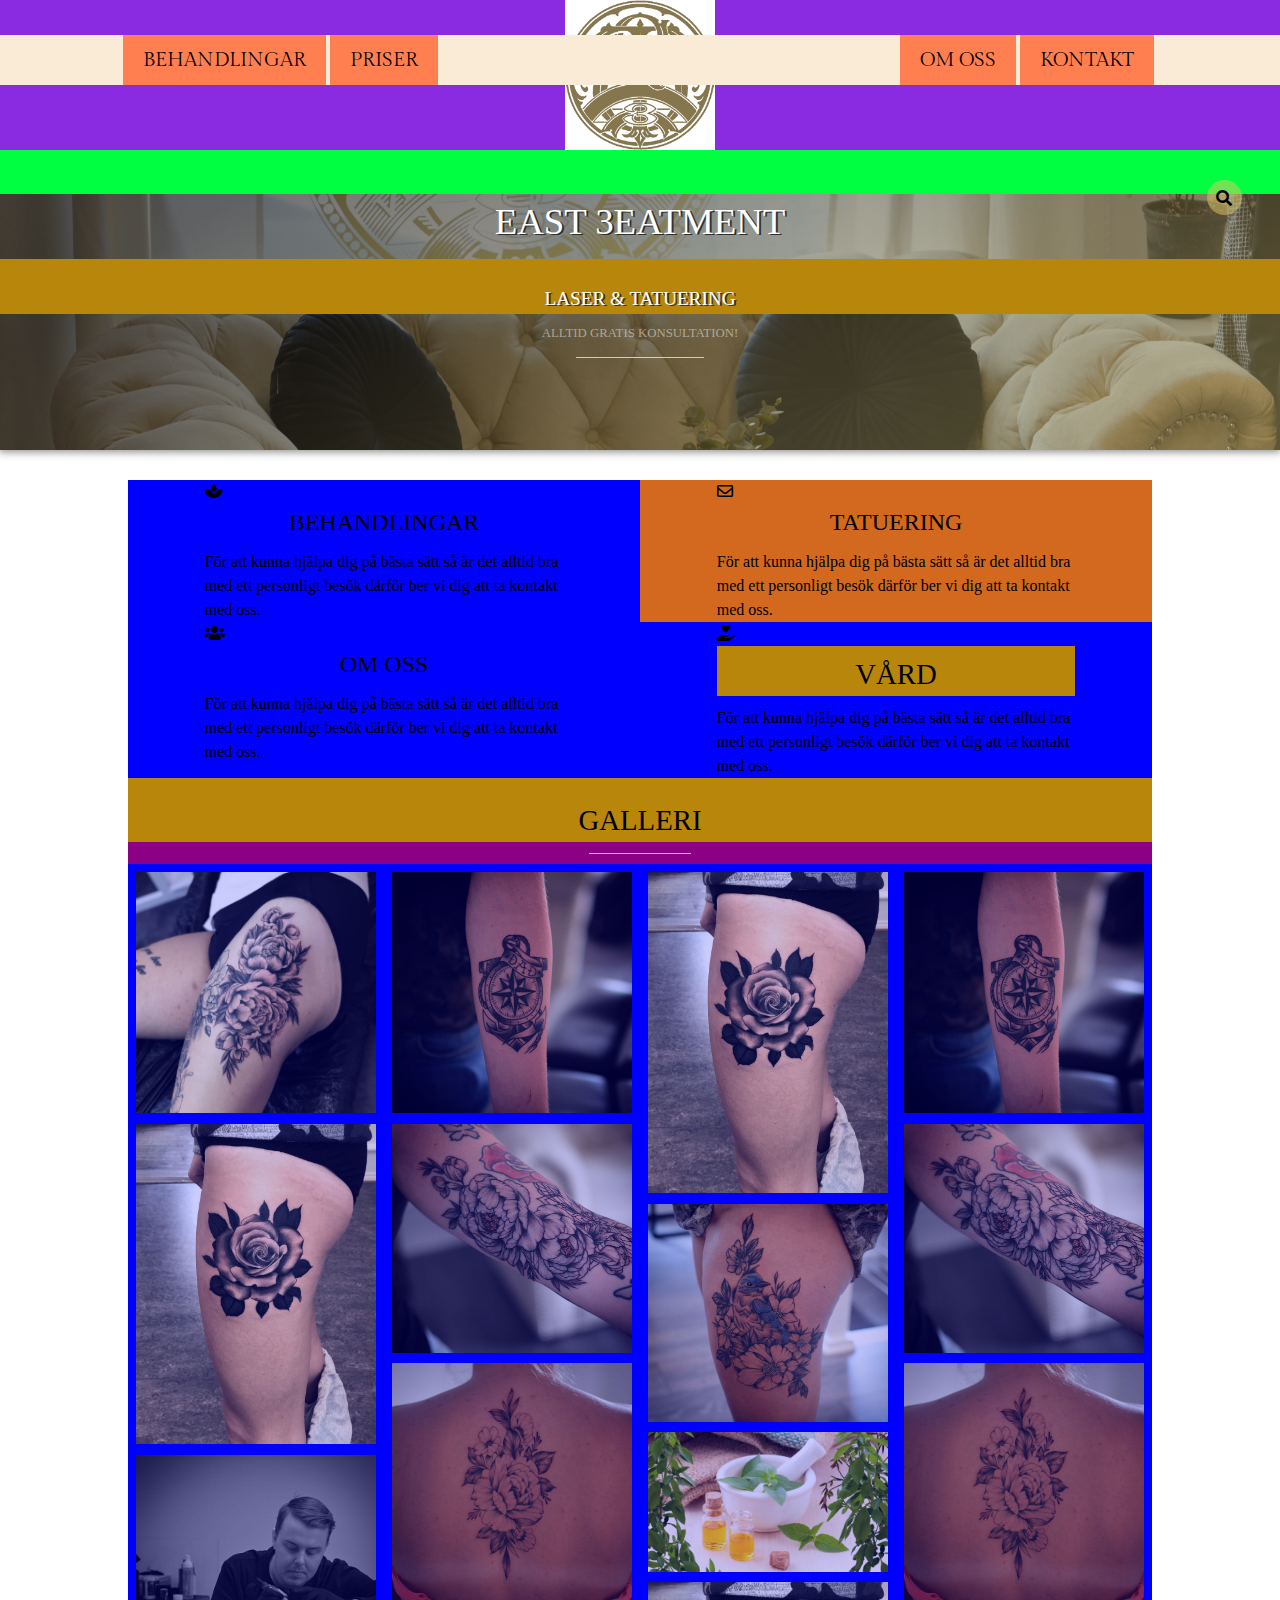
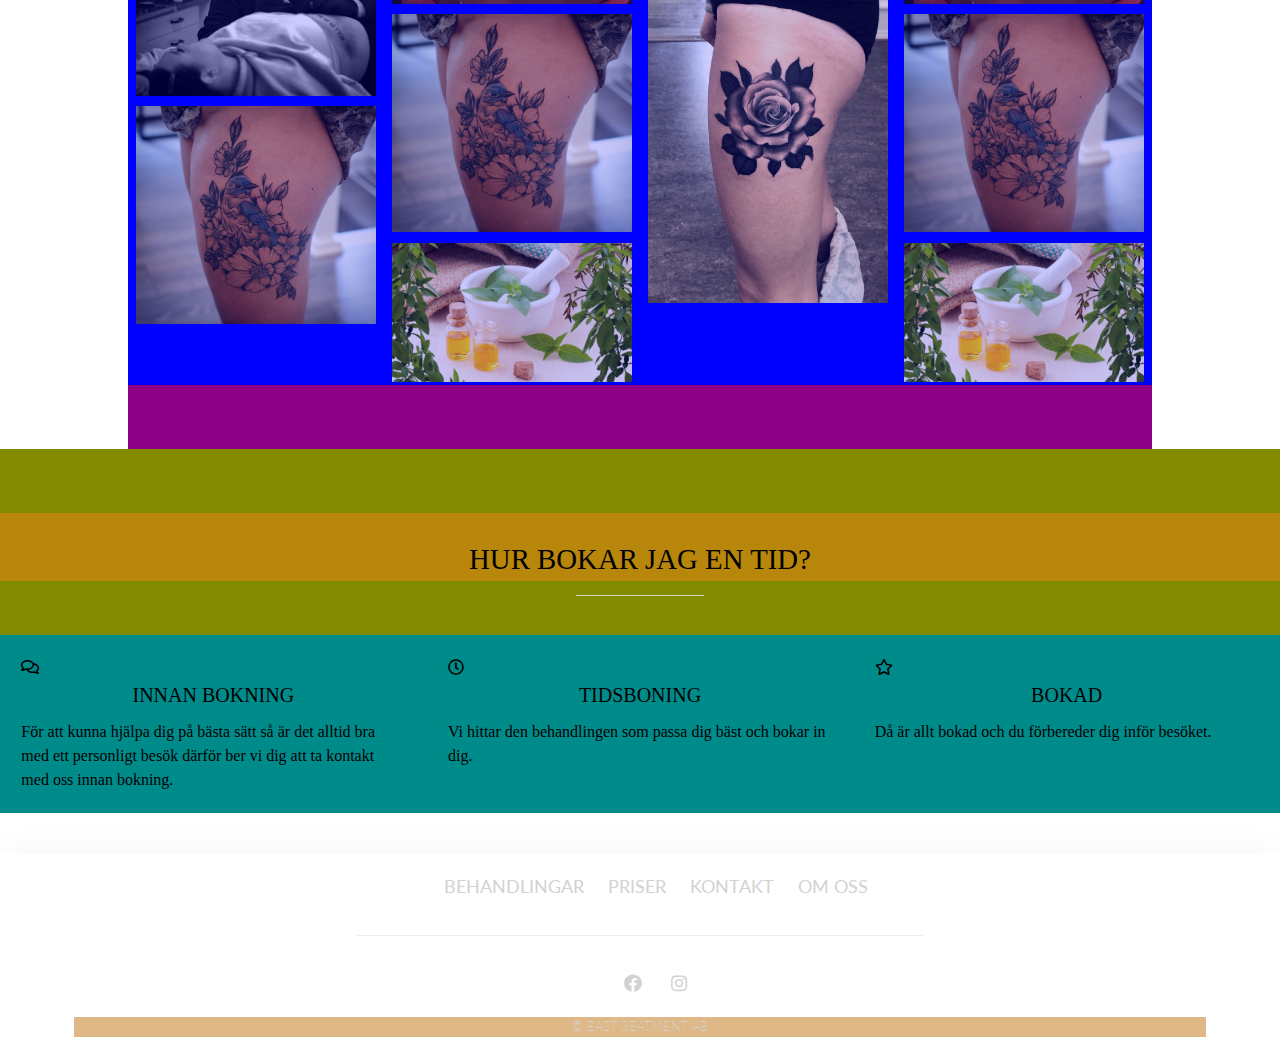
==== index.html @ 82117fe5 "." ====
<!DOCTYPE html>
<html lang="en">
<head>
    <meta charset="UTF-8">
    <meta name="viewport" content="width=device-width, initial-scale=1.0">
    <title>East 3eatment</title>
    <link rel="stylesheet" href="https://cdnjs.cloudflare.com/ajax/libs/font-awesome/5.13.0/css/all.min.css">
    <link href="https://fonts.googleapis.com/css2?family=Merriweather:wght@300;400&display=swap" rel="stylesheet">
    <link href="https://fonts.googleapis.com/css2?family=Gilda+Display&family=Lato:wght@300&family=Montserrat:wght@200;400&family=PT+Sans&family=Playfair+Display+SC&display=swap" rel="stylesheet">        
    <link rel="stylesheet" href="/css/main.css">
    <link rel="stylesheet" media="(min-width:768px)" href="/css/tablet.css">
    <link rel="stylesheet" media="(min-width:960px)" href="/css/laptop.css">
    <link rel="stylesheet" media="(min-width:1200px)" href="/css/desktop.css">
</head>
<body>

    <header>
        <div class="container">
            <div class="log">
                <img src="/img/tat.jpg" alt="">
            </div>
            <nav class="site-nav">
                <ul>
                    <li><a href="behandlingar.html">Behandlingar</a></li>
                    <li><a href="priser.html">Priser</a></li>
                    <li><a href="kontakt.html">Kontakt</a></li>
                    <li><a href="omoss.html">Om oss</a></li>
                </ul>
            </nav>
            <form action="/index.html">
                <div class="search-box">
                    
                    <input type="text" class="search-text" name="search" placeholder="Sök">
                    <a href="#" class="search-btn">
                        <i class="fas fa-search"></i>
                    </a>
               
                </div>
            </form>
        </div>
        <div class="entry-title">
            <h1 class=>East 3eatment</h1>
                <h2 class="h21">Laser & tatuering</h2>
                <h6>Alltid gratis konsultation!</h6>
                <div class="line"></div>
            </div>
    </header>

    <main class="site-main">
       <!--  <h1>välkommen</h1> -->
        <div class="container">

            <div class="info">
                <div class="box info1">
                    <i class="fas fa-spa"></i>
                    <a href="/behandlingar.html"><h3>Behandlingar</h3></a>
                    <p> För att kunna hjälpa dig på bästa sätt så är det alltid bra med ett personligt besök därför ber vi dig att ta kontakt med oss. </p>
                </div>
                <div class="box info2">
                    <i class="far fa-envelope"></i>
                        <a href="/kontakt.html"><h3>Tatuering</h3></a>
                        <p> För att kunna hjälpa dig på bästa sätt så är det alltid bra med ett personligt besök därför ber vi dig att ta kontakt med oss. </p>
                </div>
                <div class="box info3">
                    <i class="fas fa-users"></i>
                    <a href="/omoss.html"><h3>Om oss</h3></a>
                    <p> För att kunna hjälpa dig på bästa sätt så är det alltid bra med ett personligt besök därför ber vi dig att ta kontakt med oss. </p>
                </div>
                <div class="box info4">
                    <i class="fas fa-hand-holding-heart"></i>
                    <a href="/priser.html"><h2>Vård</h2></a>
                    <p> För att kunna hjälpa dig på bästa sätt så är det alltid bra med ett personligt besök därför ber vi dig att ta kontakt med oss. </p>
            </div>
            </div>

            <h2>Galleri</h2>
            <div class="line"></div>
            <div class="galleri">
              <div class="box col">
                <img src="/img/bild2.jpg" alt="">
                <img src="/img/bild3.jpg" alt="">
                <img src="/img/bild4.jpg" alt="">
                <img src="/img/bild5.jpg" alt="">
              </div>
              <div class="box col">
                <img src="/img/img2.jpg" alt="">
                <img src="/img/bild6.jpg" alt="">
                <img src="/img/bild7.jpg" alt="">
                <img src="/img/bild5.jpg" alt="">
                <img src="/img/bild1.jpg" alt="">
              </div>
              <div class="box col">
                <img src="/img/bild3.jpg" alt="">
                <img src="/img/bild5.jpg" alt="">
                <img src="/img/bild1.jpg" alt="">
                <img src="/img/bild3.jpg" alt="">
              </div>
              <div class="box col">
                <img src="/img/img2.jpg" alt="">
                <img src="/img/bild6.jpg" alt="">
                <img src="/img/bild7.jpg" alt="">
                <img src="/img/bild5.jpg" alt="">
                <img src="/img/bild1.jpg" alt="">
              </div>
            </div>

        </div>
        <div class="bokning">
            <h2>Hur bokar jag en tid?</h2>
            <div class="line"></div>
            <div class="columnbokning">
                <div class="bok">
                    <i class="far fa-comments"></i>
                    <h4>Innan bokning</h4>
                    <p>För att kunna hjälpa dig på bästa sätt så är det alltid bra med ett personligt besök därför ber vi dig att ta kontakt med oss innan bokning.</p>
                </div>
                <div class="bok"> 
                    <i class="far fa-clock"></i>
                    <h4>Tidsboning</h4>
                    <p> Vi hittar den behandlingen som passa dig bäst och bokar in dig.</p>
                 </div>
                 <div class="bok"> 
                    <i class="far fa-star"></i>
                    <h4>Bokad</h4>
                    <p>Då är allt bokad och du förbereder dig inför besöket.</p>
                 </div>
            </div>
        </div>
    </main>
    
    <footer>
        <div class="col contact">
            <div class="col links">
                <ul>
                    <li><a href="behandlingar.html">Behandlingar</a></li>
                    <li><a href="priser.html">Priser</a></li>
                    <li><a href="kontakt.html">Kontakt</a></li>
                    <li><a href="omoss.html">Om oss</a></li>
                </ul>

                <div class="line"></div>
                <div class="column social-links">
                                
                    <ul>
                        <li><a href="https://www.facebook.com/East-Tattoo-1837562749620155"><i class="fab fa-facebook fa-fw "></i><span class="sr-only">Facebook</span></a></li>
                        <li><a href="https://www.instagram.com/easttattoolaser/"><i class="fab fa-instagram fa-fw"></i><span class="sr-only">Instagram</span></a></li>                        
                    </ul>
                </div>
                <div class="copy">
                    &copy; East 3eatment AB
                </div>

            </div>
        </div>
    </footer>

    <script src="/main.js"></script>
    <script src="https://cdnjs.cloudflare.com/ajax/libs/jquery/3.5.1/jquery.js" integrity="sha256-QWo7LDvxbWT2tbbQ97B53yJnYU3WhH/C8ycbRAkjPDc=" crossorigin="anonymous"></script>
</body>
</html>
---- css/main.css ----
/* Regler fungerar för mobilvy */

*{
    box-sizing: border-box;
    margin: 0;
    padding: 0;
}
html{
    font-size: 16px;
    font-family: 'Lato';
}
a{
    color: black;
}

header{
    background-image:linear-gradient(to bottom right, #0000008e 20%, #dbcc7873 80% ), url("/img/kont1.jpeg");
    background-repeat: no-repeat;
    background-position:  bottom center;
    background-size: cover;
    background-attachment: fixed;
    margin: 0;
    height: 420px;
    padding: 0px 0 0px 0;
}
.line{
    max-width:10%;
    padding: 1px 0 0 0;
    margin: 1% auto;
    border-bottom: 1px inset rgba(255, 255, 255, 0.685);
}

 .entry-title h6{
    color: rgba(255, 255, 255, 0.466);
}
.entry-title h1, .h21 {
    color: white;
    text-shadow: 2px 1px 0px #303030;
}
.entry-title .h21 {
    font-size: 1.2rem;
}

.search-box{
    position: absolute;
    background: inherit;
    top: 20%;
    right: 3%;
    height: 30px;
    border-radius: 40px;
    padding: 0;
}
.search-box:hover > .search-text{
    width: 90px;
}

.search-text{
    background-color: lavender;
    border: none;
    background: none;
    outline: none;
    float: left;
    color: 000;
    padding: 0 0 0 10px;
    line-height: 40px;
    width: 0;
}
.search-btn{
    display: flex;
    background-color: rgba(219, 199, 107, 0.514);
    color: inherit;
    float: right;
    width: 35px;
    height: 35px;
    border-radius: 50%;
    justify-content: center;
    align-items: center;
    text-decoration: none;
    transition: 0.4s;
}
.search-box:hover > .search-btn{
    background: rgba(190, 165, 82, 0.555);
    color: #5a5a5a;
  }
  
body{
    margin: 0;
    font-size: 1rem;
    line-height: 1.5;
    font-family: "Roboto";
}
img{
    max-width: 100%;
    height: auto;
}

h1,h2,h3,h4,h5,h6{
    color: black;
    font-family: 'Merriaeather';
    font-weight: 200;
    text-align: center;
    text-transform: uppercase;
    margin-bottom: 10px;
    text-shadow: none;
}
h1 {
    font-size: 2.3em;
}
  h2 {
    font-size: 1.8rem; 
}
  h3 {
    font-size: 1.5em; 
}
  h4 {
    font-size: 1.25em; 
}
  h5 {
    font-size: 1.125em; 
}
  h6 {
        font-size: 0.8em; ;
    }

.log img{
    max-width: 150px;
    height: auto;
}
ul {
    list-style: none;
    margin-left: 1rem;
    padding-left: 1rem;
}
a {
    text-decoration: none;
    list-style: none;
}

.site-nav{
    display: none;
    position: absolute;
    width: 100%;
    margin: 0;
}

.site-nav a{
    color: black;
    text-transform: uppercase;
    text-decoration: none;
    font-family: 'Gilda Display', serif;
    font-weight: 200;
}

.info{
    background-color: aquamarine;
}

.box{
    width: 80%;
    background-color: aqua;
    margin: 10px 10%;
}
.col {
    width: 100%;
}
.links{
    text-align: center;
    padding-top: 10px;
    padding-bottom: 10px;
    text-transform: uppercase;
    font-weight: 200;
}
.links li{
    display: inline-block;
}

.links a{
    padding: 0 10px;
    font-weight: 400;
    font-size: 18px;
    font-family: lato;
}
footer {
    padding: 20px 0;
    color: #D2D2D2;
    display: inline-block;
    width: 100%;
    margin-bottom: -20px;
    margin-top: 40px;
    box-shadow: 0px 0px 30px 0px rgba(119,119,119,0.07);
}
footer a {
    color: inherit;
    text-decoration: none;
    font-weight: 500;
}

footer .line{
    max-width:50%;
    padding: 1px 0 0 0;
    margin: 3% auto;
    border-bottom: 1px inset #d4d4d465;
}



.copy{
    background-color: burlywood;
    margin: 20px 0 0 0;
    font-family: 'lato';
    font-size: 13px;
}
---- css/tablet.css ----
/*Regelr fungerar efter mobbilvy*/
.site-nav ul li:nth-child(1){
    float: left;
    margin: 0 0 0 40%;
    background-color: cornflowerblue;
}
.site-nav ul li:nth-child(2){
    float: left;
    margin: 0 0 0 30%;
}
.container{
    background-color: cyan;
}

header{
    margin-bottom: 30px;
    height: 50vh;
    box-shadow:0px 1px 8px 1px rgba(0, 0, 0, 0.452);
}
---- css/laptop.css ----
/* reglerna fungerar innan det blir 970px*/

h2{
    background-color: darkgoldenrod;
    padding-top: 2%;
}
.log{
    /*width: 80%;
    left: 10%;
    position: absolute;*/
    background-color: blueviolet;
}

.log img {
    display: block;
    margin: 0 auto;
} 
.site-nav{
    background-color: antiquewhite;
    display: inline-block;
    position: relative;
    margin: -9% 0 8%  0;
}

.site-nav a{
    display: inline-block;
    transform: .2s;
    font-size: 1.25rem;
    padding: 10px 20px;
    background-color: coral;
}
.site-nav a:hover{
    transform: scale(1.05);
    background-color: darkslateblue;
}

.site-nav li{
    display: inline-block;
    background-color: darkkhaki;
}

.container{
    background-color: rgb(238, 255, 0);
}

.site-nav ul, li {
    margin: 0 0px 0 0px;
}
.site-nav ul li:nth-child(1){
    float: left;
    margin: 0 0 0 8%;
}
.site-nav ul li:nth-child(2){
    float: left;
    margin: 0 0 0 0.3%;
}

.site-nav ul li:nth-child(3){
    float: right;
    margin: 0 10% 0 0;
}
.site-nav ul li:nth-child(4){
    float: right;
    margin: 0 0.3% 0 0;
}
.site-main .container{
    /*grid-template-columns: repeat(12, 1fr);
    grid-template-rows: auto; */
    width: 80%;
    margin: auto;
    background-color: rgb(139, 0, 132);
    padding-bottom: 5%;
}

.info{
    display: grid;
    grid-template-columns: 50% 50%;
    background-color: cadetblue;
}
.box{
    margin: 0;
    padding: 0 15%;
    width: 100%;
    background-color: blue;
}

.info1{
}

.info2{
    background-color: chocolate;

}
.galleri{
    display: grid;
    flex-wrap: wrap;
    gap: 0%;
    grid-template-columns: repeat(4, 1fr);
}

.col{
  padding: 0 3% 0% 3%;
}

.box img {
    margin-bottom: 1%;
    margin-top: 8px;
    vertical-align: middle;
    width: 100%;
    cursor: pointer;
    transition: transform .4s;
    opacity: 0.8;
  }
.box img:hover{
    opacity: 1;
    transform: scale(1.05);
}
  .bokning{
      background-color: rgb(130, 139, 0);
    margin: 0px 0 0 0px;
    padding: 5% 0px 0 0;
}
.columnbokning{
    background-color: darkcyan;
    display: grid;
    grid-template-columns: repeat(3,1fr);
    margin: 3% 0 0 0;
}
.bok{
    padding: 5%;
}
.bok h6{
    font-size: 1rem;
}
---- css/desktop.css ----
.container{
    background-color: rgb(0, 255, 64);
}

.site-nav ul, li {
    margin: 0 0px 0 0px;
}
.site-nav ul li:nth-child(1){
    float: left;
    margin: 0 0 0 8.5%;
}
.site-nav ul li:nth-child(2){
    float: left;
    margin: 0 0 0 0.3%;
}

.site-nav ul li:nth-child(3){
    float: right;
    margin: 0 10% 0 0;
}
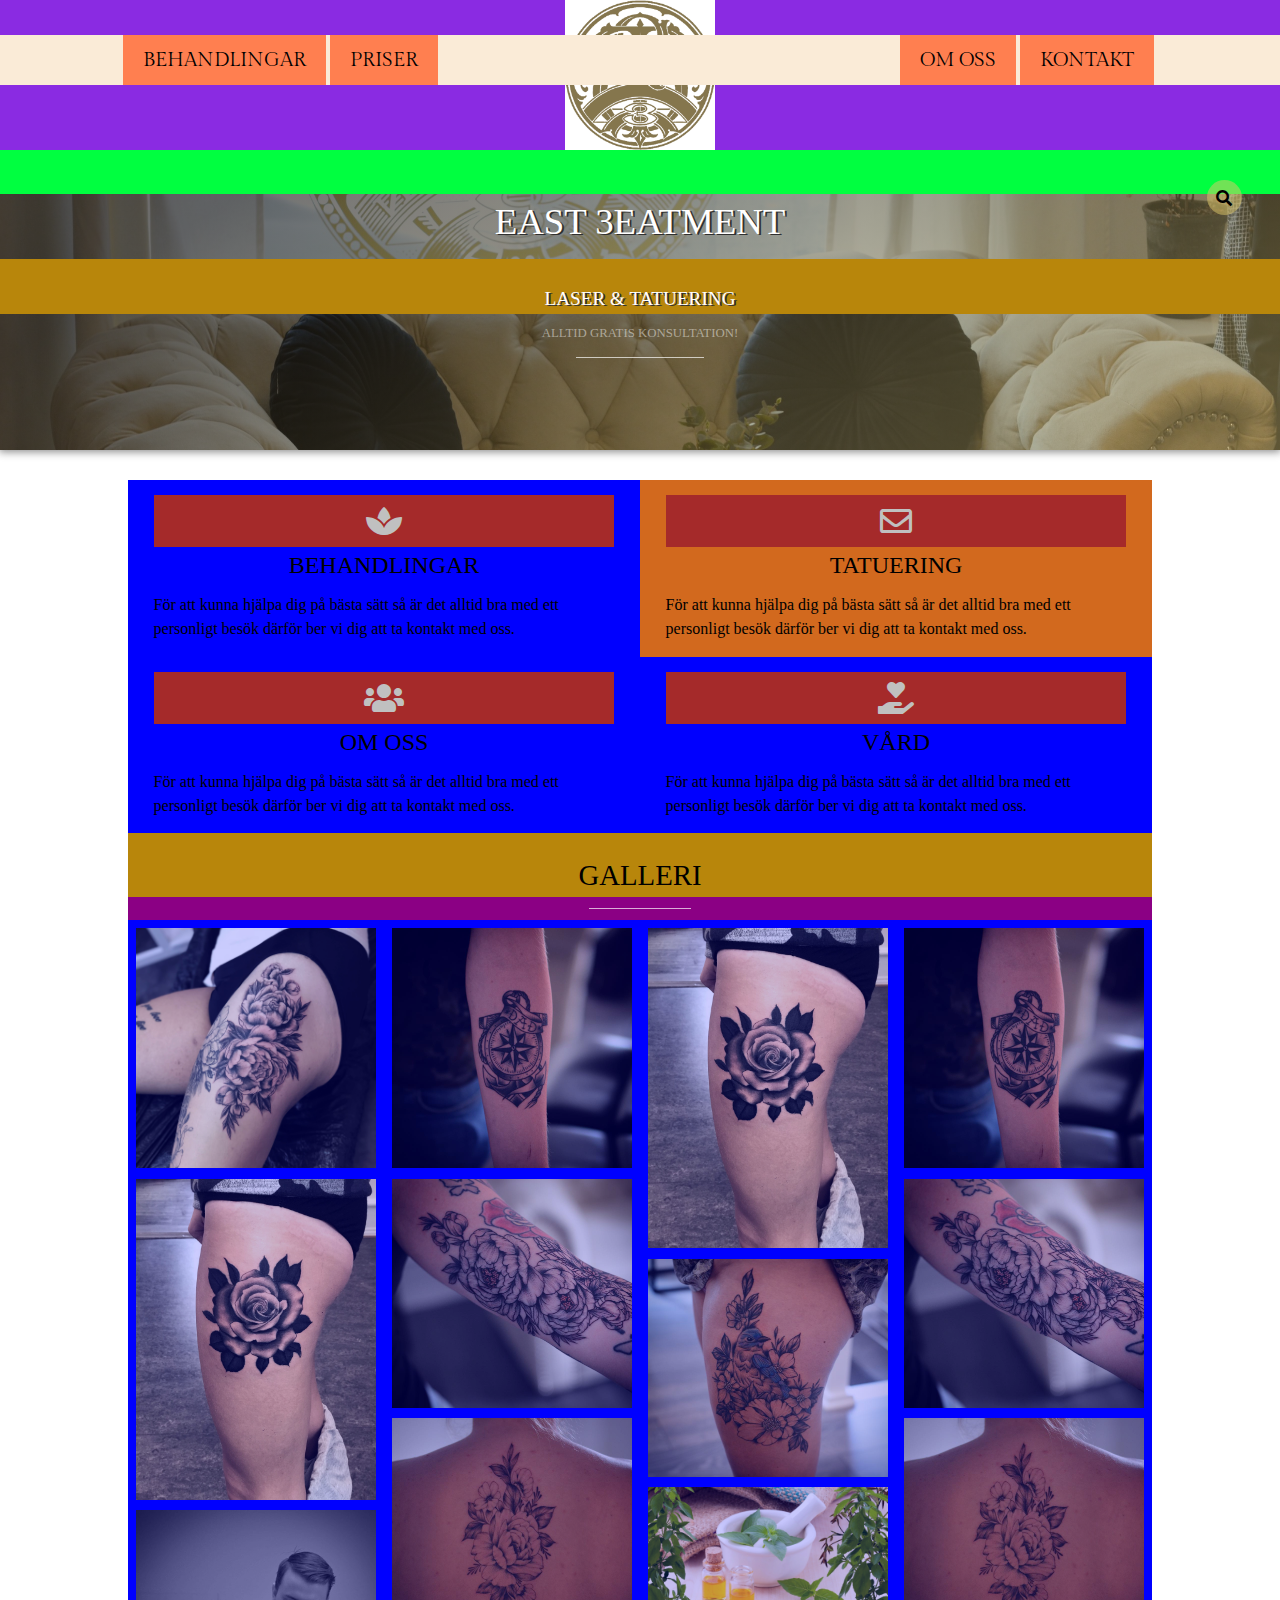
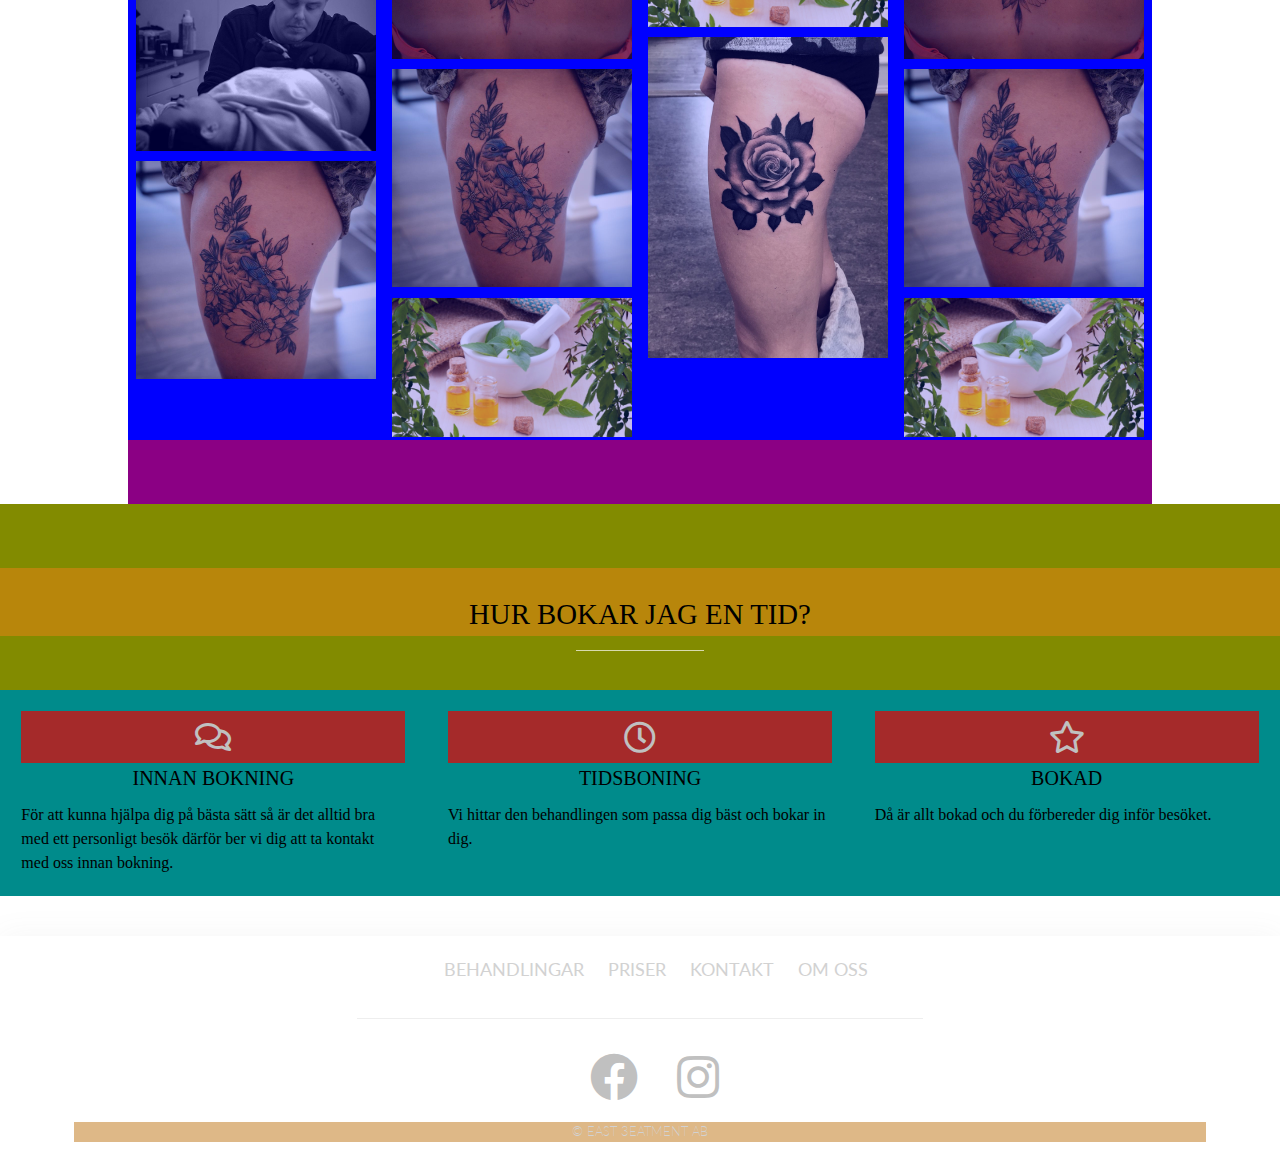
==== commit 7a519ad7: "m" ====
--- a/index.html
+++ b/index.html
@@ -68,7 +68,7 @@
                 </div>
                 <div class="box info4">
                     <i class="fas fa-hand-holding-heart"></i>
-                    <a href="/priser.html"><h2>Vård</h2></a>
+                    <a href="/priser.html"><h3>Vård</h3></a>
                     <p> För att kunna hjälpa dig på bästa sätt så är det alltid bra med ett personligt besök därför ber vi dig att ta kontakt med oss. </p>
             </div>
             </div>
--- a/css/main.css
+++ b/css/main.css
@@ -154,11 +154,19 @@
 .info{
     background-color: aquamarine;
 }
+.info i, .bok i {
+    padding: 10px 0;
+    font-size: 2rem;
+    width: 100%;
+    text-align: center;
+    background-color: brown;
+    color: #c0c0c0;
+}
 
 .box{
     width: 80%;
     background-color: aqua;
-    margin: 10px 10%;
+    margin: 0 10%;
 }
 .col {
     width: 100%;
@@ -202,7 +210,20 @@
     border-bottom: 1px inset #d4d4d465;
 }
 
-
+.fab {
+    font-size: 3rem;
+    color: #c0c0c0;
+    transition: transform .4s;
+}
+.fab:hover {
+    transform: scale(1.07);
+}
+.fa-facebook:hover{
+    color: #1c4397ad;
+}
+.fa-instagram:hover {
+    color:#b43063a4;
+}
 
 .copy{
     background-color: burlywood;
--- a/css/laptop.css
+++ b/css/laptop.css
@@ -79,7 +79,7 @@
 }
 .box{
     margin: 0;
-    padding: 0 15%;
+    padding: 3% 5%;
     width: 100%;
     background-color: blue;
 }
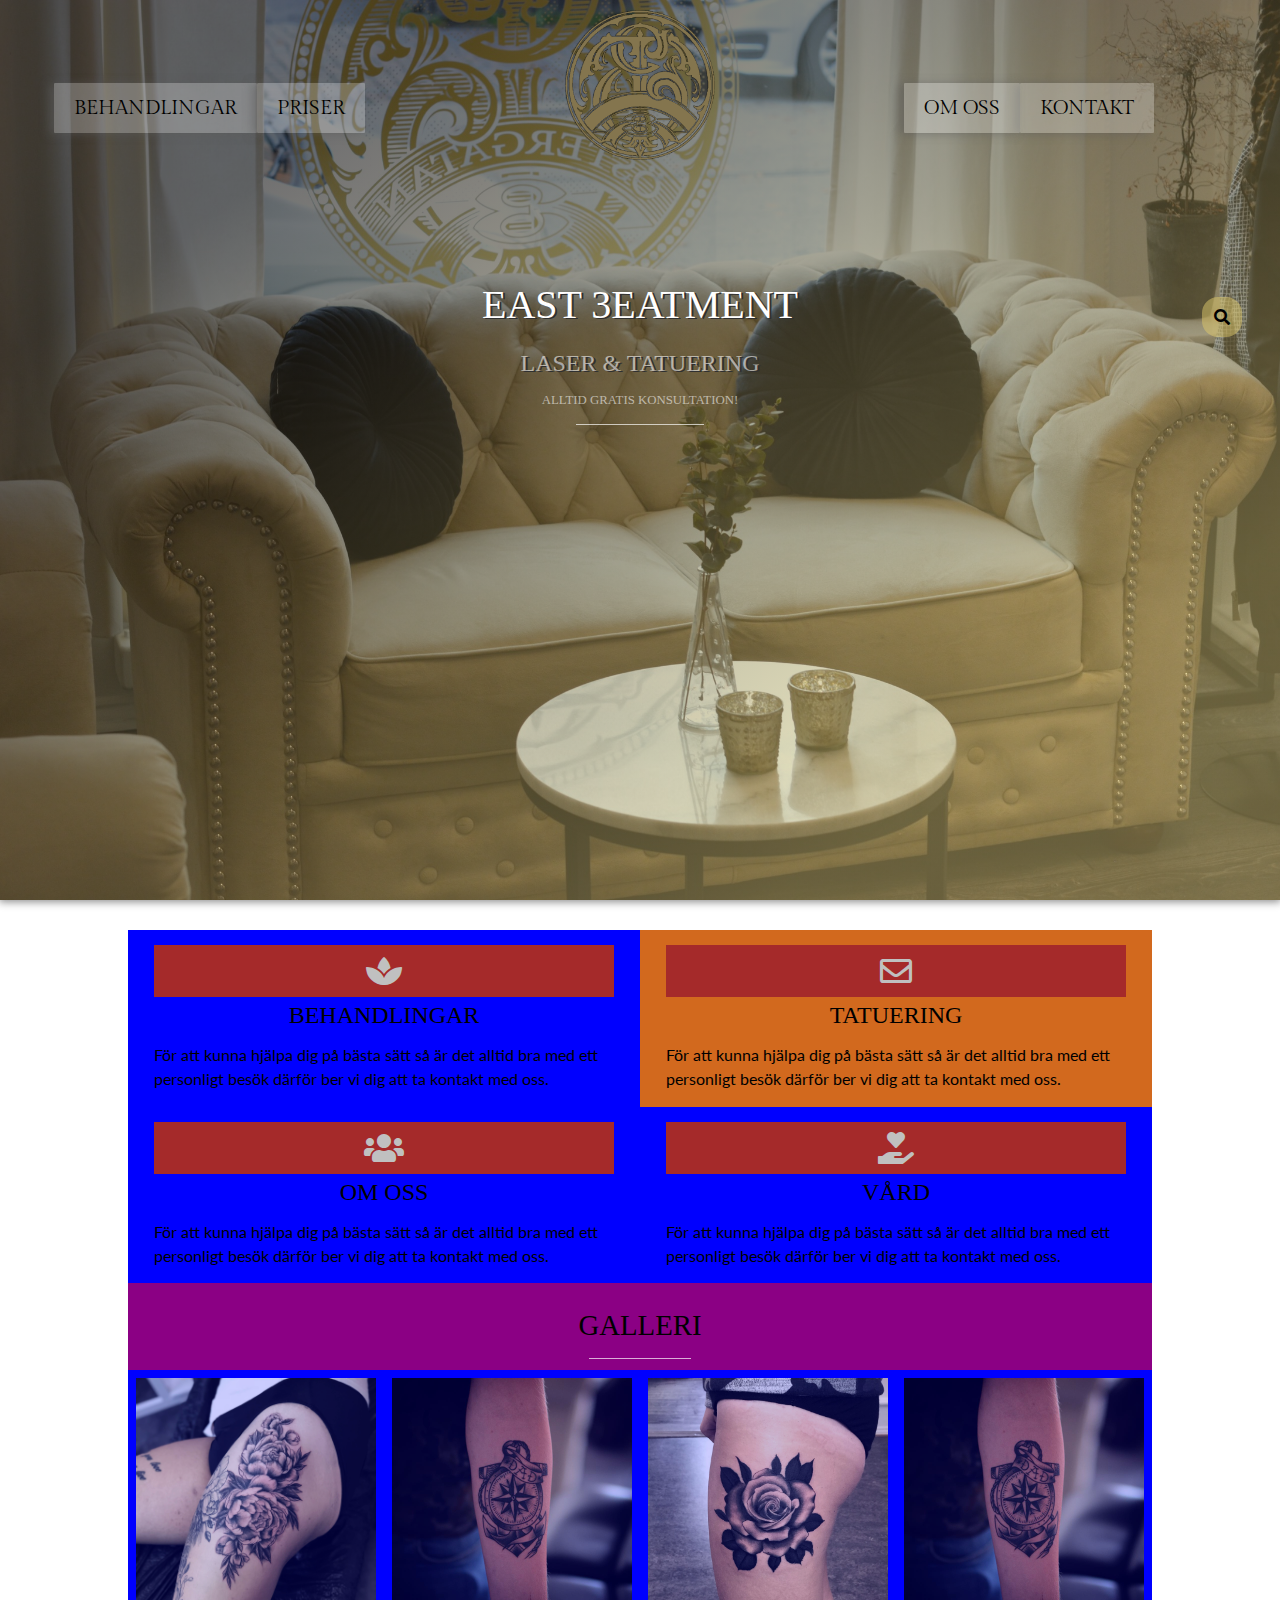
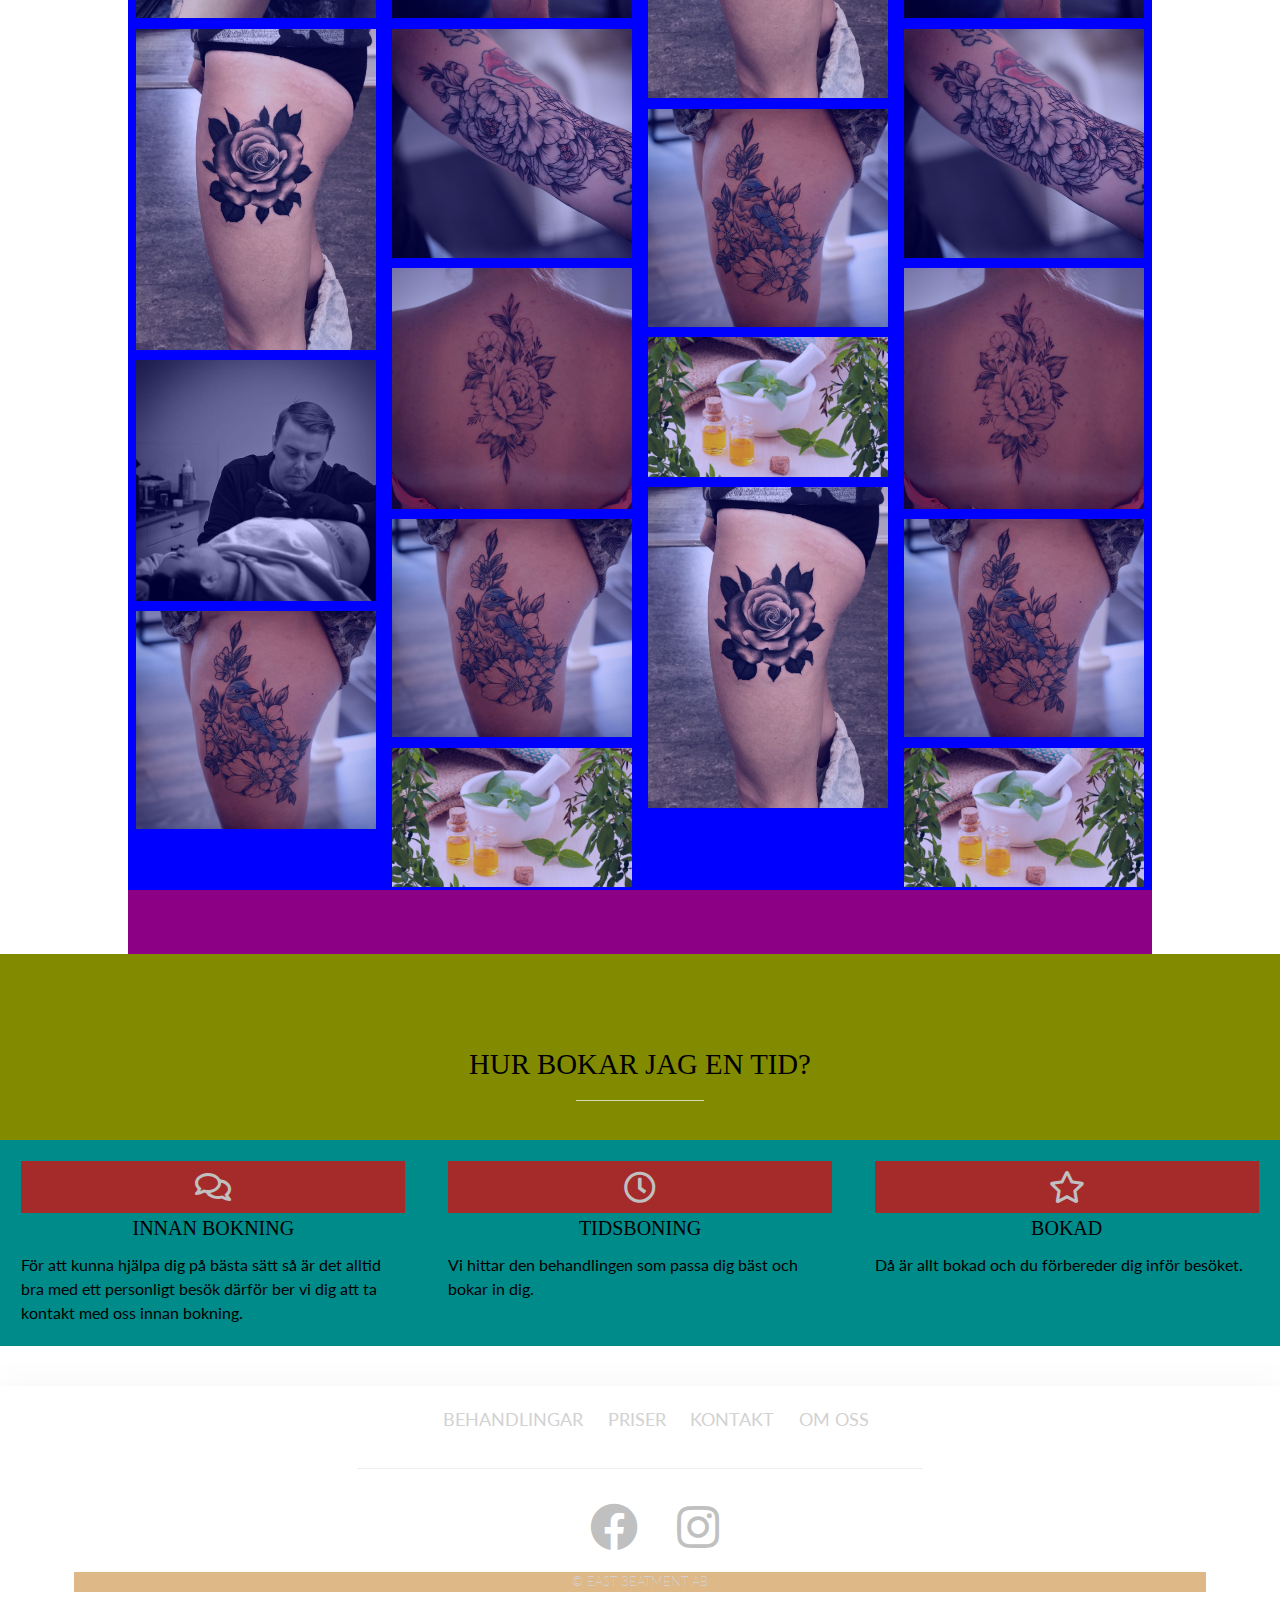
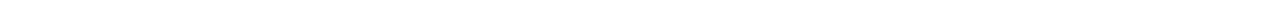
==== commit 56fbf4e6: "." ====
--- a/index.html
+++ b/index.html
@@ -17,7 +17,7 @@
     <header>
         <div class="container">
             <div class="log">
-                <img src="/img/tat.jpg" alt="">
+                <a href="index.html"><img src="/img/tat.png" alt=""></a>
             </div>
             <nav class="site-nav">
                 <ul>
@@ -39,7 +39,7 @@
             </form>
         </div>
         <div class="entry-title">
-            <h1 class=>East 3eatment</h1>
+            <h1>East 3eatment</h1>
                 <h2 class="h21">Laser & tatuering</h2>
                 <h6>Alltid gratis konsultation!</h6>
                 <div class="line"></div>
--- a/css/main.css
+++ b/css/main.css
@@ -8,9 +8,6 @@
 html{
     font-size: 16px;
     font-family: 'Lato';
-}
-a{
-    color: black;
 }
 
 header{
@@ -23,35 +20,46 @@
     height: 420px;
     padding: 0px 0 0px 0;
 }
+
+.log{
+    padding-top: 10px;
+    transition: transform .4s;
+}
+.log a:hover{
+    transform: scale(1.1);
+}
 .line{
     max-width:10%;
     padding: 1px 0 0 0;
     margin: 1% auto;
     border-bottom: 1px inset rgba(255, 255, 255, 0.685);
 }
-
- .entry-title h6{
-    color: rgba(255, 255, 255, 0.466);
-}
-.entry-title h1, .h21 {
+.entry-title{
+    margin-top: 15%;
+}
+
+ .entry-title h6, .h21{
+    color: rgba(255, 255, 255, 0.568);
+}
+.entry-title h1{
+    font-size: 40px;
     color: white;
     text-shadow: 2px 1px 0px #303030;
 }
 .entry-title .h21 {
-    font-size: 1.2rem;
+    padding: 0;
+    font-size: 1.5rem;
+    text-shadow: 2px 1px 0px #303030;
 }
 
 .search-box{
     position: absolute;
     background: inherit;
-    top: 20%;
+    top: 21.7%;
     right: 3%;
     height: 30px;
     border-radius: 40px;
     padding: 0;
-}
-.search-box:hover > .search-text{
-    width: 90px;
 }
 
 .search-text{
@@ -70,24 +78,32 @@
     background-color: rgba(219, 199, 107, 0.514);
     color: inherit;
     float: right;
-    width: 35px;
-    height: 35px;
-    border-radius: 50%;
+    width: 40px;
+    height: 40px;
+    border-radius: 40%;
     justify-content: center;
     align-items: center;
     text-decoration: none;
     transition: 0.4s;
 }
 .search-box:hover > .search-btn{
-    background: rgba(190, 165, 82, 0.555);
     color: #5a5a5a;
+    background: rgba(255, 247, 220, 0.678);
   }
   
+  .search-box:hover > .search-text{
+      width: 150px;
+      background: rgba(255, 247, 220, 0.678);
+      display: inline-flex;
+    border-radius: 5%;
+  }
+  
+  
 body{
     margin: 0;
     font-size: 1rem;
     line-height: 1.5;
-    font-family: "Roboto";
+    font-family: "Roboto", "Helvetica Neue", sans-serif;
 }
 img{
     max-width: 100%;
@@ -131,11 +147,19 @@
     margin-left: 1rem;
     padding-left: 1rem;
 }
+p{
+    font-size: 300;
+    font-family: 'lato';
+}
 a {
     text-decoration: none;
     list-style: none;
-}
-
+    transition: transform .2s;
+}
+
+a:hover{
+    transform: scale(1.03);
+}
 .site-nav{
     display: none;
     position: absolute;
@@ -149,6 +173,9 @@
     text-decoration: none;
     font-family: 'Gilda Display', serif;
     font-weight: 200;
+    font-size: 1.25rem;
+    box-shadow: -5px 1px 10px #5a5a5a81;
+    border-radius: 1px;
 }
 
 .info{
--- a/css/tablet.css
+++ b/css/tablet.css
@@ -1,19 +1,13 @@
-/*Regelr fungerar efter mobbilvy*/
+/*Regler frungerar efter mobilvy*/
 .site-nav ul li:nth-child(1){
     float: left;
-    margin: 0 0 0 40%;
-    background-color: cornflowerblue;
+    margin: 0 0 0 0%;
 }
 .site-nav ul li:nth-child(2){
     float: left;
-    margin: 0 0 0 30%;
-}
-.container{
-    background-color: cyan;
+    margin: 0 0 0 0%;
 }
 
-header{
-    margin-bottom: 30px;
-    height: 50vh;
-    box-shadow:0px 1px 8px 1px rgba(0, 0, 0, 0.452);
-}+.container{
+}
+
--- a/css/laptop.css
+++ b/css/laptop.css
@@ -1,25 +1,31 @@
-/* reglerna fungerar innan det blir 970px*/
+/*Laptop skärm*/
 
 h2{
-    background-color: darkgoldenrod;
+    
     padding-top: 2%;
 }
 .log{
     /*width: 80%;
     left: 10%;
     position: absolute;*/
-    background-color: blueviolet;
+    padding-left: 0px;
 }
 
 .log img {
     display: block;
     margin: 0 auto;
 } 
+header{
+    height: 100vh;
+}
+
+.search-box{
+    top: 33%;
+}
 .site-nav{
-    background-color: antiquewhite;
-    display: inline-block;
+    display: block;
     position: relative;
-    margin: -9% 0 8%  0;
+    margin: -6% 0 8%  0;
 }
 
 .site-nav a{
@@ -27,42 +33,44 @@
     transform: .2s;
     font-size: 1.25rem;
     padding: 10px 20px;
-    background-color: coral;
+    background-color: rgba(255, 255, 255, 0.26);
 }
 .site-nav a:hover{
-    transform: scale(1.05);
-    background-color: darkslateblue;
+    transform: scale(1.02);
+    background-color: rgba(180, 179, 179, 0.397);
+    padding: auto;
 }
 
 .site-nav li{
     display: inline-block;
-    background-color: darkkhaki;
 }
 
 .container{
-    background-color: rgb(238, 255, 0);
+    /*background-color: rgb(238, 255, 0);*/
 }
 
 .site-nav ul, li {
     margin: 0 0px 0 0px;
 }
+
 .site-nav ul li:nth-child(1){
     float: left;
-    margin: 0 0 0 8%;
+    margin: 0 0 0 3% ;
 }
 .site-nav ul li:nth-child(2){
     float: left;
-    margin: 0 0 0 0.3%;
+    margin: 0 0 0 0% ;
 }
 
 .site-nav ul li:nth-child(3){
     float: right;
-    margin: 0 10% 0 0;
+    margin: 0 10% 0 0% ;
 }
 .site-nav ul li:nth-child(4){
     float: right;
-    margin: 0 0.3% 0 0;
+    margin: 0 0% 0 0% ;
 }
+
 .site-main .container{
     /*grid-template-columns: repeat(12, 1fr);
     grid-template-rows: auto; */
--- a/css/desktop.css
+++ b/css/desktop.css
@@ -1,20 +1,12 @@
-.container{
-    background-color: rgb(0, 255, 64);
-}
+/*Skärmar större än laptop*/
 
 .site-nav ul, li {
     margin: 0 0px 0 0px;
 }
-.site-nav ul li:nth-child(1){
-    float: left;
-    margin: 0 0 0 8.5%;
-}
-.site-nav ul li:nth-child(2){
-    float: left;
-    margin: 0 0 0 0.3%;
-}
 
-.site-nav ul li:nth-child(3){
-    float: right;
-    margin: 0 10% 0 0;
+
+header{
+    margin-bottom: 30px;
+    height: 100vh;
+    box-shadow:0px 1px 8px 1px rgba(0, 0, 0, 0.452);
 }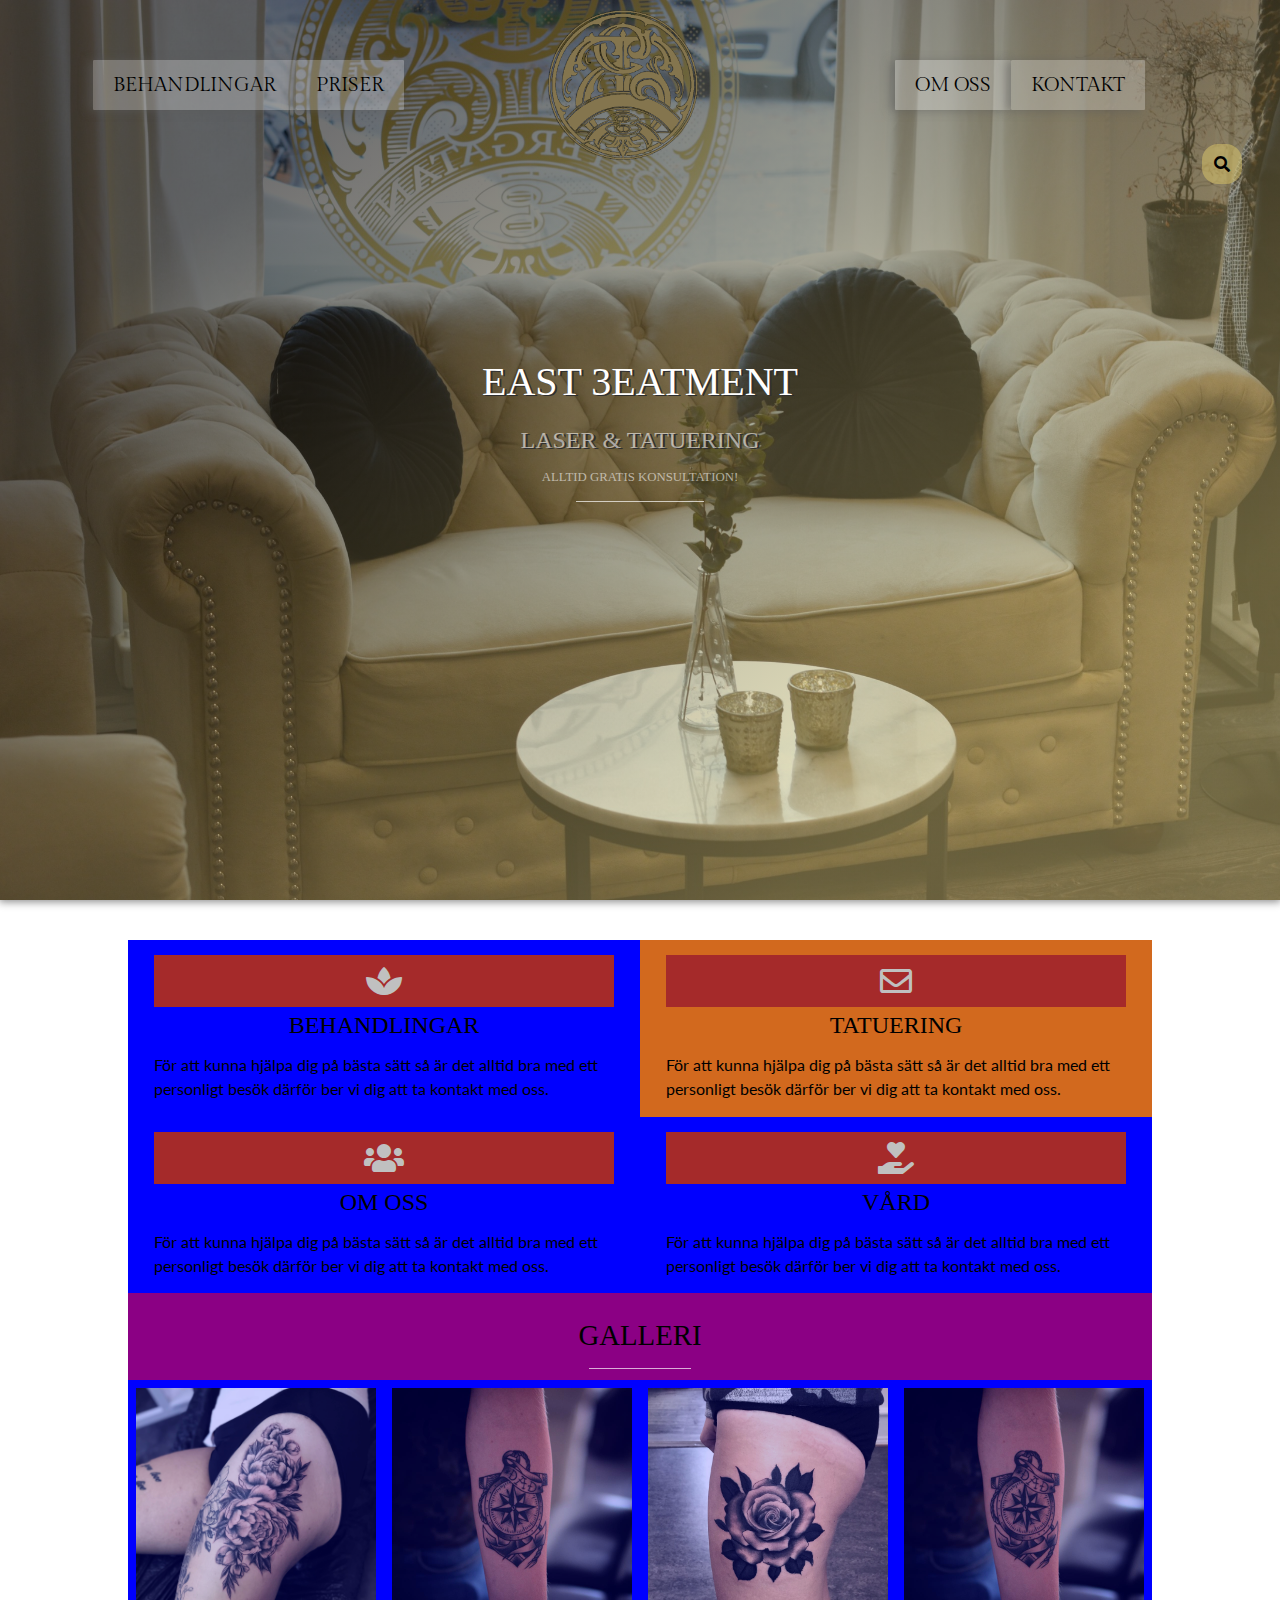
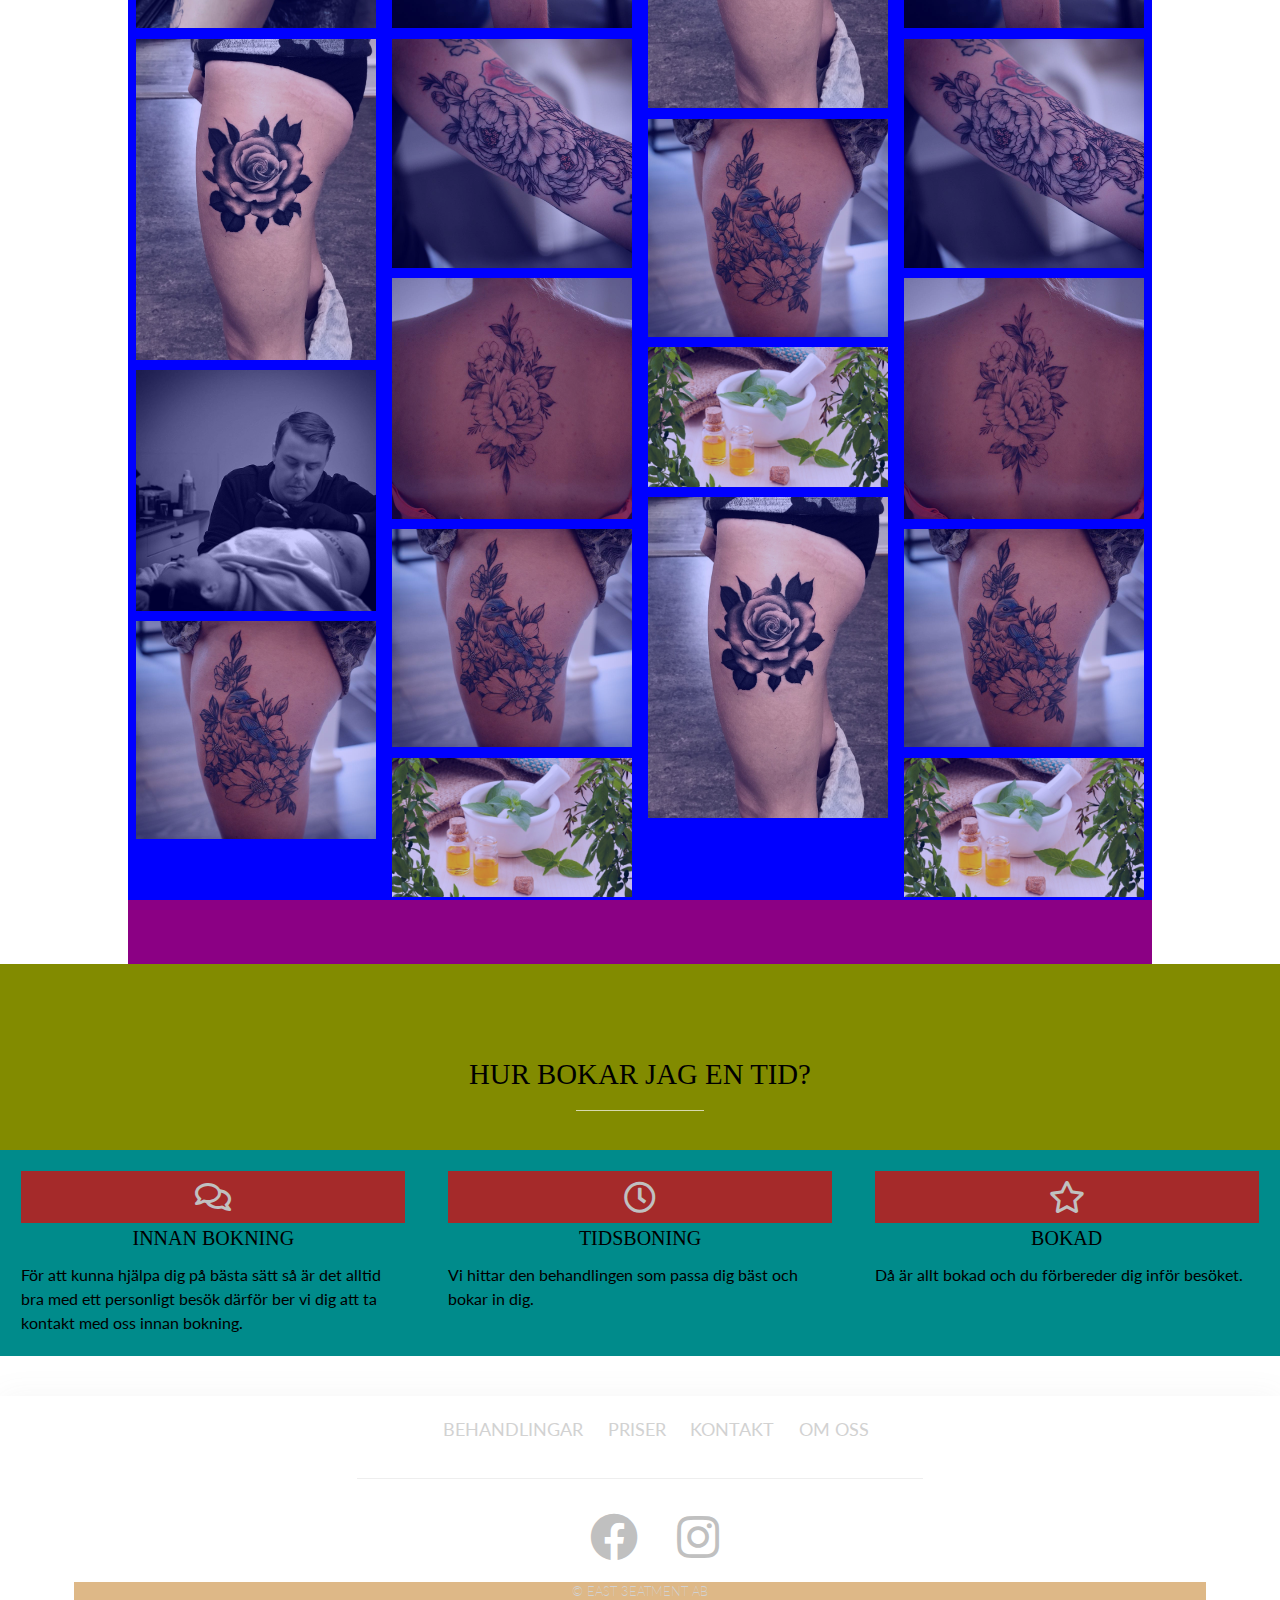
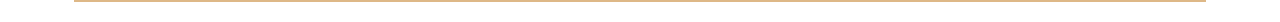
==== commit 4eb75126: "to" ====
--- a/index.html
+++ b/index.html
@@ -15,6 +15,7 @@
 <body>
 
     <header>
+        <div class="headerbild">
         <div class="container">
             <div class="log">
                 <a href="index.html"><img src="/img/tat.png" alt=""></a>
@@ -44,6 +45,7 @@
                 <h6>Alltid gratis konsultation!</h6>
                 <div class="line"></div>
             </div>
+        </div>
     </header>
 
     <main class="site-main">
--- a/css/main.css
+++ b/css/main.css
@@ -10,23 +10,23 @@
     font-family: 'Lato';
 }
 
-header{
+.headerbild{
     background-image:linear-gradient(to bottom right, #0000008e 20%, #dbcc7873 80% ), url("/img/kont1.jpeg");
     background-repeat: no-repeat;
     background-position:  bottom center;
     background-size: cover;
     background-attachment: fixed;
-    margin: 0;
+    margin: 0 0 40px 0;
     height: 420px;
     padding: 0px 0 0px 0;
 }
 
 .log{
-    padding-top: 10px;
+    padding: 10px 0px 0 10px ;
     transition: transform .4s;
 }
 .log a:hover{
-    transform: scale(1.1);
+    transform: scale(1.05);
 }
 .line{
     max-width:10%;
@@ -41,21 +41,44 @@
  .entry-title h6, .h21{
     color: rgba(255, 255, 255, 0.568);
 }
+
 .entry-title h1{
     font-size: 40px;
     color: white;
     text-shadow: 2px 1px 0px #303030;
 }
+
 .entry-title .h21 {
     padding: 0;
     font-size: 1.5rem;
     text-shadow: 2px 1px 0px #303030;
 }
 
+.entry-title2{
+    display: block;
+    background-image:linear-gradient(to bottom right, #0000008e 20%, #dbcc7873 80% ), url("/img/kont2.jpeg");
+    background-repeat: no-repeat;
+    background-position:  bottom center;
+    background-size: cover;
+    background-attachment: fixed;
+    margin: 10px auto 30px auto;
+    padding: 150px 0 70px 0;
+    border-radius: 0 0 100% 100% / 30%;
+}
+.entry-title2 h6{
+    color: rgba(255, 255, 255, 0.568);
+}
+
+.entry-title2 h1{
+    font-size: 40px;
+    color: white;
+    text-shadow: 2px 1px 0px #303030;
+}
+
 .search-box{
     position: absolute;
     background: inherit;
-    top: 21.7%;
+    top: 16%;
     right: 3%;
     height: 30px;
     border-radius: 40px;
@@ -72,6 +95,13 @@
     padding: 0 0 0 10px;
     line-height: 40px;
     width: 0;
+}
+.meny-knapp {
+    color: inherit;
+    font-size: 2rem;
+    position: absolute;
+    top: 20px;
+    right: 20px;
 }
 .search-btn{
     display: flex;
@@ -164,10 +194,13 @@
     display: none;
     position: absolute;
     width: 100%;
-    margin: 0;
+    margin-top: 28px;
 }
 
 .site-nav a{
+    display: block;
+    padding: 20px;
+    background-color: rgb(255, 255, 255);
     color: black;
     text-transform: uppercase;
     text-decoration: none;
@@ -176,6 +209,9 @@
     font-size: 1.25rem;
     box-shadow: -5px 1px 10px #5a5a5a81;
     border-radius: 1px;
+}
+.site-nav a:hover{
+    transform: scale(1.002);
 }
 
 .info{
--- a/css/tablet.css
+++ b/css/tablet.css
@@ -1,12 +1,4 @@
 /*Regler frungerar efter mobilvy*/
-.site-nav ul li:nth-child(1){
-    float: left;
-    margin: 0 0 0 0%;
-}
-.site-nav ul li:nth-child(2){
-    float: left;
-    margin: 0 0 0 0%;
-}
 
 .container{
 }
--- a/css/laptop.css
+++ b/css/laptop.css
@@ -5,28 +5,25 @@
     padding-top: 2%;
 }
 .log{
-    /*width: 80%;
-    left: 10%;
-    position: absolute;*/
-    padding-left: 0px;
+    margin: 0  42%;
 }
 
 .log img {
     display: block;
-    margin: 0 auto;
 } 
-header{
+
+.headerbild{
     height: 100vh;
 }
 
 .search-box{
-    top: 33%;
+    top: 16%;
 }
-.site-nav{
-    display: block;
-    position: relative;
-    margin: -6% 0 8%  0;
+
+.meny-knapp {
+   Display:none;
 }
+
 
 .site-nav a{
     display: inline-block;
@@ -34,6 +31,10 @@
     font-size: 1.25rem;
     padding: 10px 20px;
     background-color: rgba(255, 255, 255, 0.26);
+}
+.site-nav{
+    display: block;
+    margin: -100px 0 0%  0;
 }
 .site-nav a:hover{
     transform: scale(1.02);
@@ -55,8 +56,9 @@
 
 .site-nav ul li:nth-child(1){
     float: left;
-    margin: 0 0 0 3% ;
+    margin: 0 0 0 77px ;
 }
+
 .site-nav ul li:nth-child(2){
     float: left;
     margin: 0 0 0 0% ;
@@ -64,7 +66,8 @@
 
 .site-nav ul li:nth-child(3){
     float: right;
-    margin: 0 10% 0 0% ;
+    margin: 0 135px 0 auto;
+    position: relative;
 }
 .site-nav ul li:nth-child(4){
     float: right;
--- a/css/desktop.css
+++ b/css/desktop.css
@@ -1,12 +1,16 @@
 /*Skärmar större än laptop*/
 
-.site-nav ul, li {
-    margin: 0 0px 0 0px;
+.headerbild{
+    height: 100vh;
+    box-shadow:0px 1px 8px 1px rgba(0, 0, 0, 0.452);
 }
 
+/*.site-nav ul li:nth-child(1){
+    float: left;
+    margin: 0 0 0 12% ;
+}
 
-header{
-    margin-bottom: 30px;
-    height: 100vh;
-    box-shadow:0px 1px 8px 1px rgba(0, 0, 0, 0.452);
-}+.site-nav ul li:nth-child(3){
+    float: right;
+    margin: 0 18% 0 0% ;
+}*/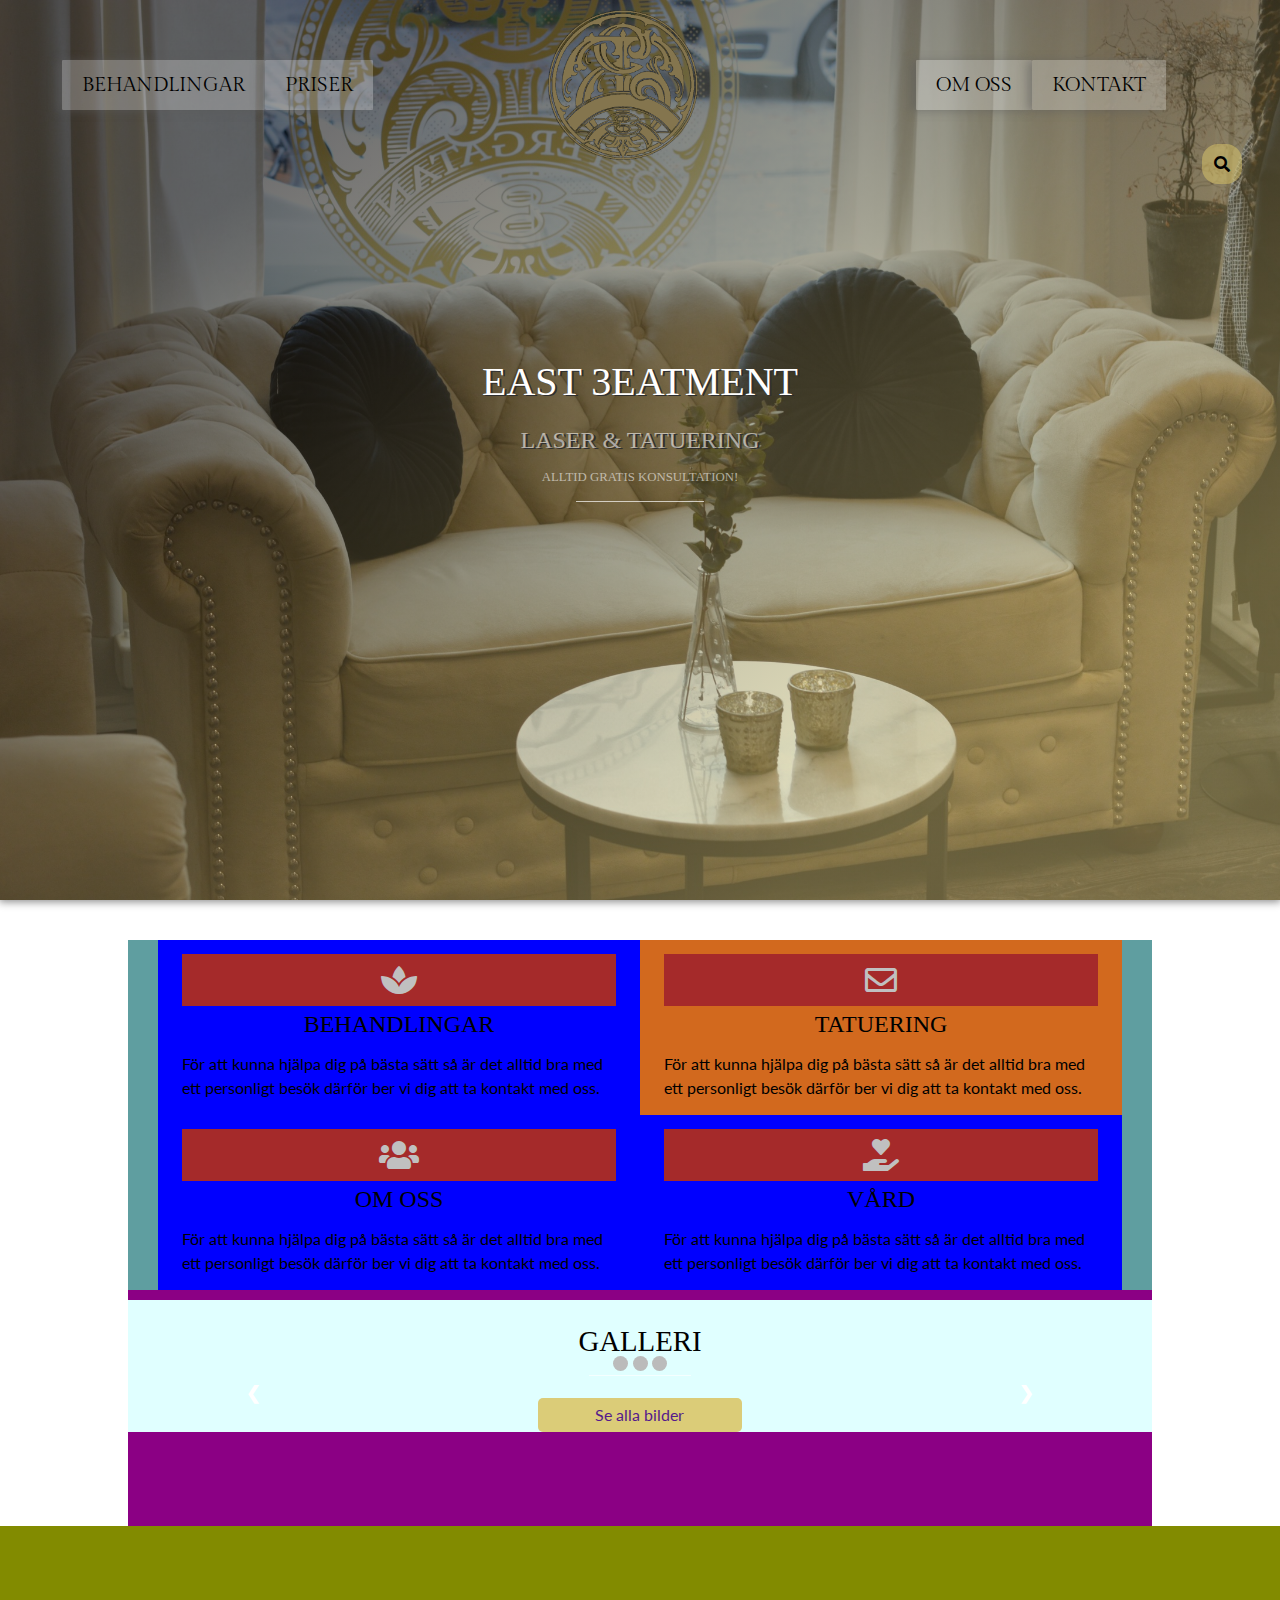
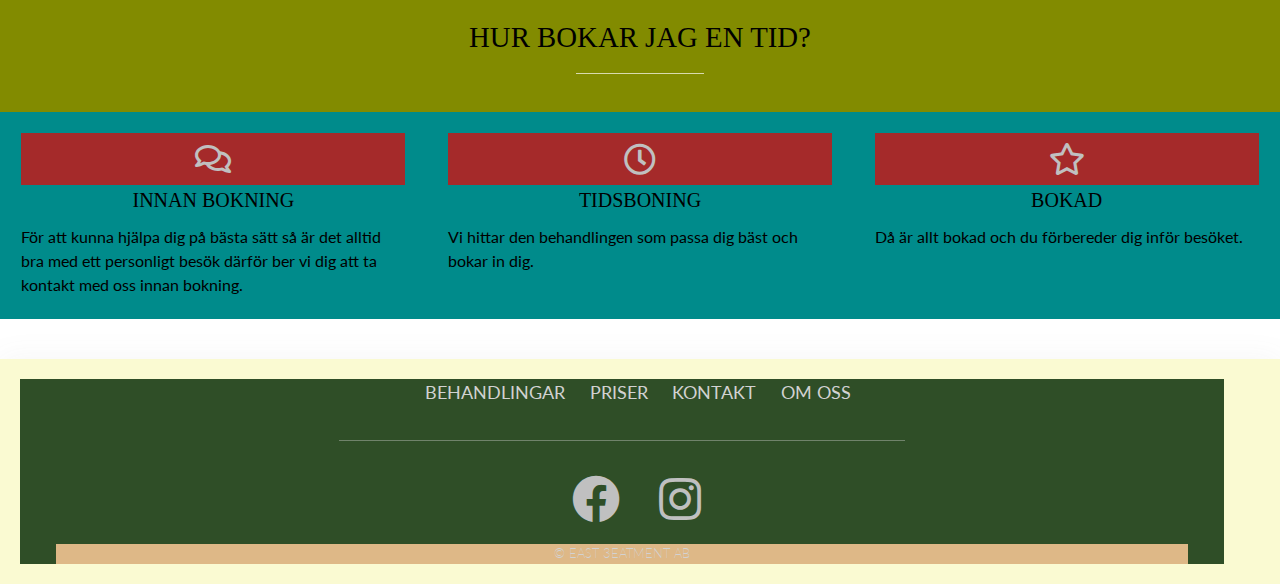
==== commit 67cef020: "m" ====
--- a/index.html
+++ b/index.html
@@ -20,6 +20,7 @@
             <div class="log">
                 <a href="index.html"><img src="/img/tat.png" alt=""></a>
             </div>
+            <a class="meny-knapp" href="#"><i class="fas fa-bars fa-fw"></i></a>
             <nav class="site-nav">
                 <ul>
                     <li><a href="behandlingar.html">Behandlingar</a></li>
@@ -75,35 +76,35 @@
             </div>
             </div>
 
-            <h2>Galleri</h2>
-            <div class="line"></div>
-            <div class="galleri">
-              <div class="box col">
-                <img src="/img/bild2.jpg" alt="">
-                <img src="/img/bild3.jpg" alt="">
-                <img src="/img/bild4.jpg" alt="">
-                <img src="/img/bild5.jpg" alt="">
-              </div>
-              <div class="box col">
-                <img src="/img/img2.jpg" alt="">
-                <img src="/img/bild6.jpg" alt="">
-                <img src="/img/bild7.jpg" alt="">
-                <img src="/img/bild5.jpg" alt="">
-                <img src="/img/bild1.jpg" alt="">
-              </div>
-              <div class="box col">
-                <img src="/img/bild3.jpg" alt="">
-                <img src="/img/bild5.jpg" alt="">
-                <img src="/img/bild1.jpg" alt="">
-                <img src="/img/bild3.jpg" alt="">
-              </div>
-              <div class="box col">
-                <img src="/img/img2.jpg" alt="">
-                <img src="/img/bild6.jpg" alt="">
-                <img src="/img/bild7.jpg" alt="">
-                <img src="/img/bild5.jpg" alt="">
-                <img src="/img/bild1.jpg" alt="">
-              </div>
+            <div class="galleri-container">
+                <h2>Galleri</h2>
+                <div class="line"></div>
+                <div class="galleri">
+                  <div class="bildbox col">
+                    <img src="/img/bild5.jpg" alt="">
+                  </div>
+                  <div class="bildbox col">
+                    <img src="/img/bild6.jpg" alt="">
+                  </div>
+                  <div class="bildbox col">
+                    <img src="/img/bild7.jpg" alt="">
+                  </div>
+                  <div class="bildbox col">
+                    <img src="/img/img2.jpg" alt="">
+                  </div>
+                  <a class="prev" onclick="plusSlides(-1)">&#10094;</a>
+                        <a class="next" onclick="plusSlides(1)">&#10095;</a>
+                        
+                        </div>
+    
+                        <div class="pun">
+                            <span class="punkt" onclick="currentSlide(1)"></span> 
+                            <span class="punkt" onclick="currentSlide(2)"></span> 
+                            <span class="punkt" onclick="currentSlide(3)"></span> 
+                          </div>
+                    <div class="lank">
+                        <a href=""><p> Se alla bilder</p></a>
+                    </div>
             </div>
 
         </div>
--- a/css/main.css
+++ b/css/main.css
@@ -103,6 +103,7 @@
     top: 20px;
     right: 20px;
 }
+
 .search-btn{
     display: flex;
     background-color: rgba(219, 199, 107, 0.514);
@@ -193,8 +194,9 @@
 .site-nav{
     display: none;
     position: absolute;
-    width: 100%;
-    margin-top: 28px;
+    width: 104.1%;
+    margin-top: 10px;
+    left: -31px;
 }
 
 .site-nav a{
@@ -215,6 +217,7 @@
 }
 
 .info{
+    padding: 0 30px 0 30px;
     background-color: aquamarine;
 }
 .info i, .bok i {
@@ -225,19 +228,116 @@
     background-color: brown;
     color: #c0c0c0;
 }
-
-.box{
-    width: 80%;
-    background-color: aqua;
-    margin: 0 10%;
-}
+.galleri-container{
+    margin: 10px 0;
+    background-color: lightcyan;
+}
+.galleri {
+    max-width: 80%;
+    position: relative;
+    margin:auto;
+  }
+  
+  .bildbox{
+    display: none;
+}
+  .prev, .next {
+    cursor: pointer;
+    position: absolute;
+    top: 50%;
+    width: auto;
+    padding: 16px;
+    margin-top: -22px;
+    color: white;
+    font-weight: bold;
+    font-size: 18px;
+    transition: 0.6s ease;
+    border-radius: 0 3px 3px 0;
+    user-select: none;
+  }
+
+  .next {
+    right: 0;
+    border-radius: 3px 0 0 3px;
+  }
+  
+  .prev:hover, .next:hover {
+    background-color: rgba(0,0,0,0.8);
+  }
+
+  .active, .dot:hover {
+    background-color: #717171;
+  }
+  
+  .pun{
+      text-align: center;
+      margin-top: -45px;
+      position: relative;
+      width: 100%
+  }
+  
+  .punkt {
+    cursor: pointer;
+    height: 15px;
+    width: 15px;
+    margin: 15px 0px 20px 0;
+    background-color: #bbb;
+    border-radius: 50%;
+    display: inline-block;
+    transition: background-color 0.6s ease;
+  }
+  
+  .active, .punkt:hover {
+    background-color: #717171;
+  }
+  
+  .col {
+    -webkit-animation-name: fade;
+    -webkit-animation-duration: 1.5s;
+    animation-name: fade;
+    animation-duration: 1.5s;
+  }
+
+  @-webkit-keyframes col {
+    from {opacity: .4} 
+    to {opacity: 1}
+  }
+  
+  @keyframes col {
+    from {opacity: .4} 
+    to {opacity: 1}
+  }
+  
+  @media only screen and (max-width: 300px) {
+    .prev, .next,.text {font-size: 11px}
+  }
+
+.bokning{
+    padding: 0 30px 0 30px;
+}
+.lank{
+  font-size: 16px;
+  color: rgb(0, 0, 0);
+  width: 20%;
+  padding: 5px;
+  margin: 0 auto 30px auto;
+  text-align: center;
+  background-color: #dbcc78;
+  border-radius: 5px;
+}
+
+.lank:hover{
+    background-color: #dbcc7873;
+}
+
 .col {
     width: 100%;
+    text-align: center;
 }
 .links{
-    text-align: center;
-    padding-top: 10px;
-    padding-bottom: 10px;
+    background-color: #2f4e27;
+    margin: 0 0px 0 -18px;
+    padding: 10px 0px 10px 0px;
     text-transform: uppercase;
     font-weight: 200;
 }
@@ -251,13 +351,20 @@
     font-size: 18px;
     font-family: lato;
 }
+.links a:hover{
+    color: #acacac;
+}
+
+.social-links li{
+    display: inline-block;
+}
 footer {
+    background-color: lightgoldenrodyellow;
     padding: 20px 0;
     color: #D2D2D2;
     display: inline-block;
     width: 100%;
-    margin-bottom: -20px;
-    margin-top: 40px;
+    margin: 40px auto 0 0 ;
     box-shadow: 0px 0px 30px 0px rgba(119,119,119,0.07);
 }
 footer a {
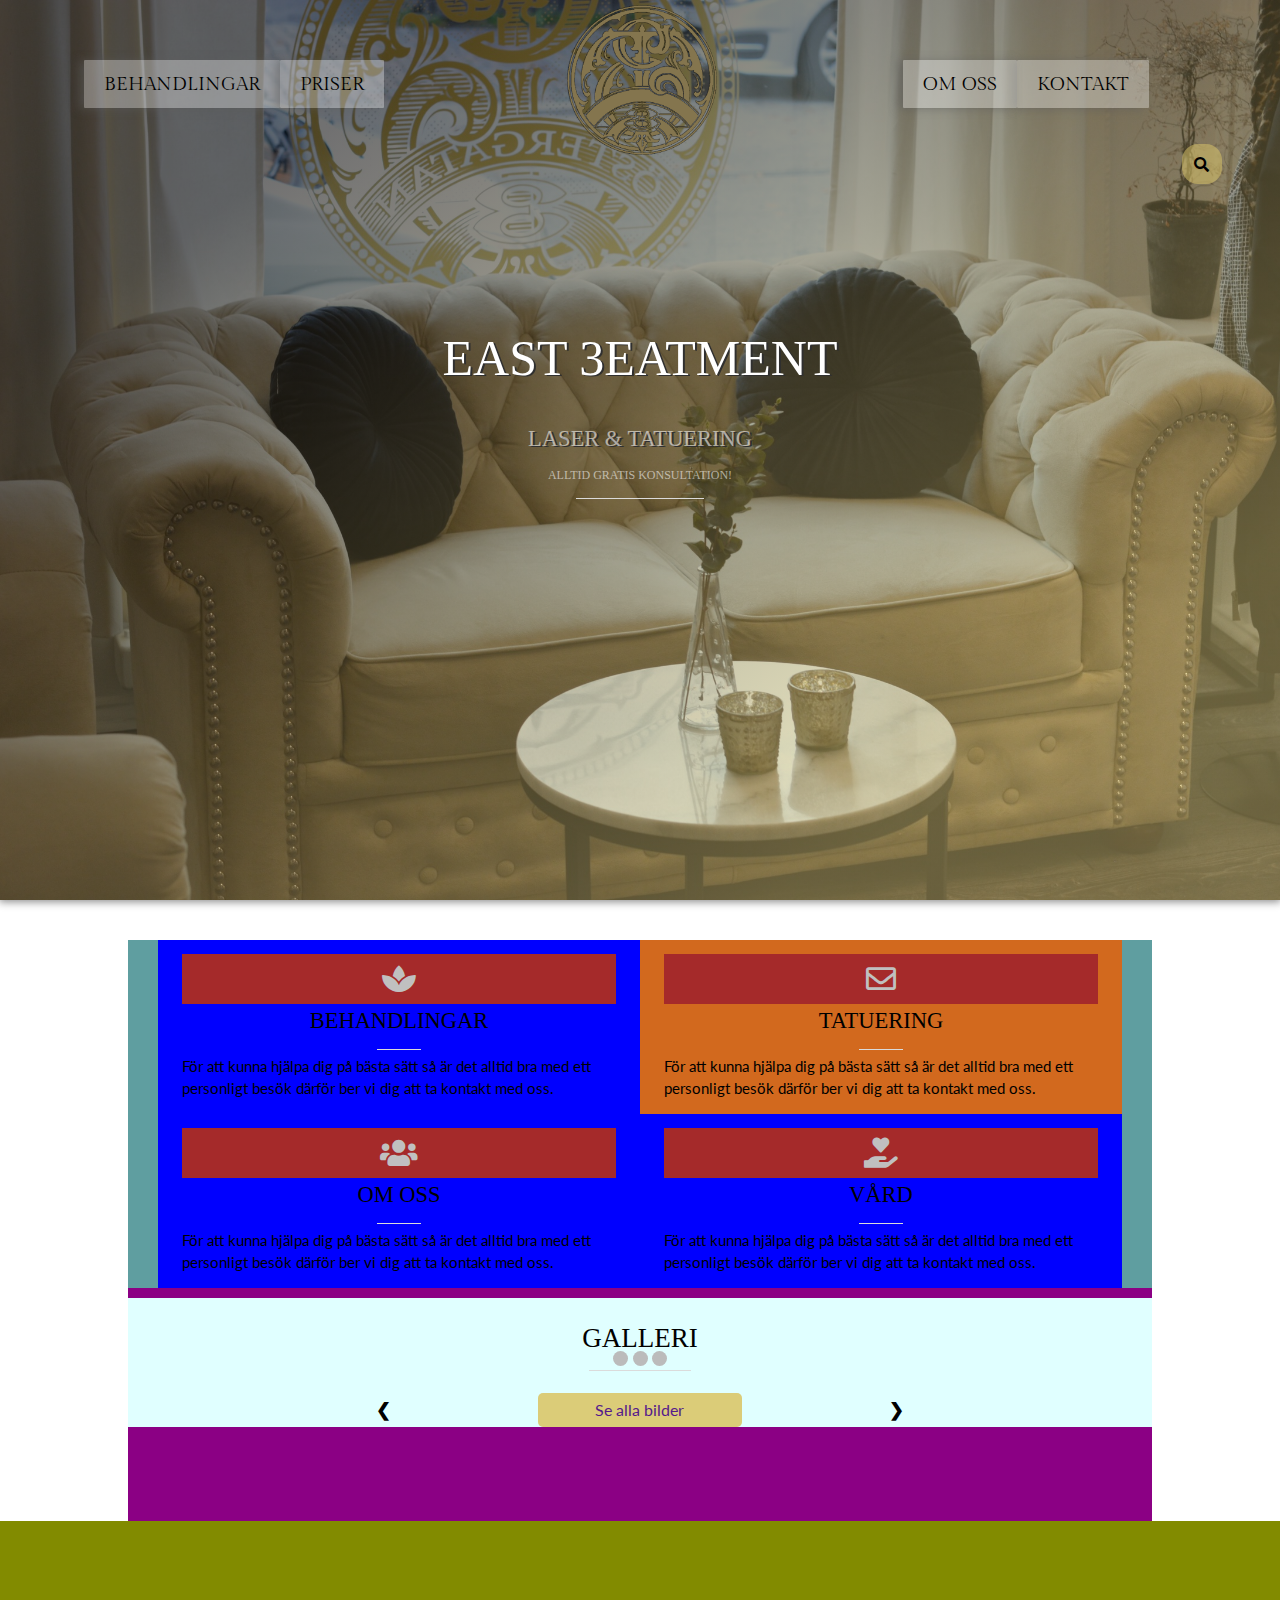
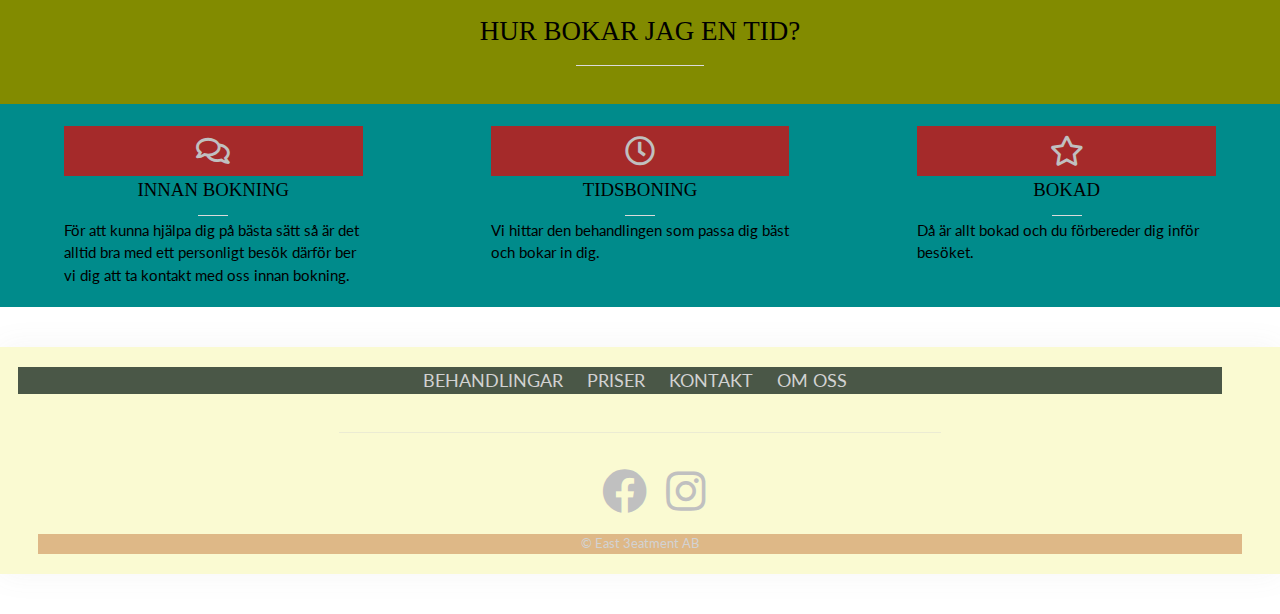
==== commit 1e07537e: "hrl" ====
--- a/index.html
+++ b/index.html
@@ -11,24 +11,27 @@
     <link rel="stylesheet" media="(min-width:768px)" href="/css/tablet.css">
     <link rel="stylesheet" media="(min-width:960px)" href="/css/laptop.css">
     <link rel="stylesheet" media="(min-width:1200px)" href="/css/desktop.css">
+    <script src="jquery-3.5.1.min.js"></script>
 </head>
 <body>
 
     <header>
         <div class="headerbild">
         <div class="container">
-            <div class="log">
-                <a href="index.html"><img src="/img/tat.png" alt=""></a>
-            </div>
-            <a class="meny-knapp" href="#"><i class="fas fa-bars fa-fw"></i></a>
+            
             <nav class="site-nav">
                 <ul>
-                    <li><a href="behandlingar.html">Behandlingar</a></li>
+                    <li><a href="behandlingar.html"> Behandlingar</a></li>
                     <li><a href="priser.html">Priser</a></li>
                     <li><a href="kontakt.html">Kontakt</a></li>
                     <li><a href="omoss.html">Om oss</a></li>
                 </ul>
             </nav>
+            <a class="meny-knapp" href="#"><i class="fas fa-bars fa-fw"></i></a>
+
+              <div class="log">
+                <a href="index.html"><img src="/img/tat.png" alt=""></a>
+            </div>
             <form action="/index.html">
                 <div class="search-box">
                     
@@ -56,22 +59,22 @@
             <div class="info">
                 <div class="box info1">
                     <i class="fas fa-spa"></i>
-                    <a href="/behandlingar.html"><h3>Behandlingar</h3></a>
+                    <a href="/behandlingar.html"><h3>Behandlingar</h3></a><div class="line"></div>
                     <p> För att kunna hjälpa dig på bästa sätt så är det alltid bra med ett personligt besök därför ber vi dig att ta kontakt med oss. </p>
                 </div>
                 <div class="box info2">
                     <i class="far fa-envelope"></i>
-                        <a href="/kontakt.html"><h3>Tatuering</h3></a>
+                        <a href="/kontakt.html"><h3>Tatuering</h3></a><div class="line"></div>
                         <p> För att kunna hjälpa dig på bästa sätt så är det alltid bra med ett personligt besök därför ber vi dig att ta kontakt med oss. </p>
                 </div>
                 <div class="box info3">
                     <i class="fas fa-users"></i>
-                    <a href="/omoss.html"><h3>Om oss</h3></a>
+                    <a href="/omoss.html"><h3>Om oss</h3></a><div class="line"></div>
                     <p> För att kunna hjälpa dig på bästa sätt så är det alltid bra med ett personligt besök därför ber vi dig att ta kontakt med oss. </p>
                 </div>
                 <div class="box info4">
                     <i class="fas fa-hand-holding-heart"></i>
-                    <a href="/priser.html"><h3>Vård</h3></a>
+                    <a href="/priser.html"><h3>Vård</h3></a><div class="line"></div>
                     <p> För att kunna hjälpa dig på bästa sätt så är det alltid bra med ett personligt besök därför ber vi dig att ta kontakt med oss. </p>
             </div>
             </div>
@@ -115,16 +118,19 @@
                 <div class="bok">
                     <i class="far fa-comments"></i>
                     <h4>Innan bokning</h4>
+                    <div class="line"></div>
                     <p>För att kunna hjälpa dig på bästa sätt så är det alltid bra med ett personligt besök därför ber vi dig att ta kontakt med oss innan bokning.</p>
                 </div>
                 <div class="bok"> 
                     <i class="far fa-clock"></i>
                     <h4>Tidsboning</h4>
+                    <div class="line"></div>
                     <p> Vi hittar den behandlingen som passa dig bäst och bokar in dig.</p>
                  </div>
                  <div class="bok"> 
                     <i class="far fa-star"></i>
                     <h4>Bokad</h4>
+                    <div class="line"></div>
                     <p>Då är allt bokad och du förbereder dig inför besöket.</p>
                  </div>
             </div>
@@ -140,7 +146,7 @@
                     <li><a href="kontakt.html">Kontakt</a></li>
                     <li><a href="omoss.html">Om oss</a></li>
                 </ul>
-
+                </div>
                 <div class="line"></div>
                 <div class="column social-links">
                                 
@@ -157,7 +163,7 @@
         </div>
     </footer>
 
+    <script src="https://cdnjs.cloudflare.com/ajax/libs/jquery/3.5.1/jquery.js" integrity="sha256-QWo7LDvxbWT2tbbQ97B53yJnYU3WhH/C8ycbRAkjPDc=" crossorigin="anonymous"></script>
     <script src="/main.js"></script>
-    <script src="https://cdnjs.cloudflare.com/ajax/libs/jquery/3.5.1/jquery.js" integrity="sha256-QWo7LDvxbWT2tbbQ97B53yJnYU3WhH/C8ycbRAkjPDc=" crossorigin="anonymous"></script>
 </body>
 </html>--- a/css/main.css
+++ b/css/main.css
@@ -6,7 +6,7 @@
     padding: 0;
 }
 html{
-    font-size: 16px;
+    font-size: 15px;
     font-family: 'Lato';
 }
 
@@ -17,14 +17,15 @@
     background-size: cover;
     background-attachment: fixed;
     margin: 0 0 40px 0;
-    height: 420px;
+    height: 400px;
     padding: 0px 0 0px 0;
 }
 
 .log{
-    padding: 10px 0px 0 10px ;
+    padding: 5px 0px 0px 10px ;
     transition: transform .4s;
 }
+
 .log a:hover{
     transform: scale(1.05);
 }
@@ -32,10 +33,10 @@
     max-width:10%;
     padding: 1px 0 0 0;
     margin: 1% auto;
-    border-bottom: 1px inset rgba(255, 255, 255, 0.685);
+    border-bottom: 1px inset rgb(219, 219, 219);
 }
 .entry-title{
-    margin-top: 15%;
+    margin-top: 13%;
 }
 
  .entry-title h6, .h21{
@@ -43,14 +44,12 @@
 }
 
 .entry-title h1{
-    font-size: 40px;
     color: white;
     text-shadow: 2px 1px 0px #303030;
 }
 
 .entry-title .h21 {
-    padding: 0;
-    font-size: 1.5rem;
+    margin-top: -10px;
     text-shadow: 2px 1px 0px #303030;
 }
 
@@ -61,7 +60,7 @@
     background-position:  bottom center;
     background-size: cover;
     background-attachment: fixed;
-    margin: 10px auto 30px auto;
+    margin: 30px auto 30px auto;
     padding: 150px 0 70px 0;
     border-radius: 0 0 100% 100% / 30%;
 }
@@ -76,13 +75,13 @@
 }
 
 .search-box{
-    position: absolute;
+    float: right;
+    position: static;
     background: inherit;
-    top: 16%;
-    right: 3%;
+    margin-top: -8%;
+    margin-right: 20px;
     height: 30px;
     border-radius: 40px;
-    padding: 0;
 }
 
 .search-text{
@@ -95,13 +94,6 @@
     padding: 0 0 0 10px;
     line-height: 40px;
     width: 0;
-}
-.meny-knapp {
-    color: inherit;
-    font-size: 2rem;
-    position: absolute;
-    top: 20px;
-    right: 20px;
 }
 
 .search-btn{
@@ -151,22 +143,22 @@
     text-shadow: none;
 }
 h1 {
-    font-size: 2.3em;
+    font-size: 1.8rem;
 }
   h2 {
-    font-size: 1.8rem; 
+    font-size: 1rem; 
 }
   h3 {
-    font-size: 1.5em; 
+    font-size: 1.2rem; 
 }
   h4 {
-    font-size: 1.25em; 
+    font-size: 1rem; 
 }
   h5 {
-    font-size: 1.125em; 
+    font-size: 1.125rem; 
 }
   h6 {
-        font-size: 0.8em; ;
+        font-size: 0.6rem; ;
     }
 
 .log img{
@@ -191,17 +183,29 @@
 a:hover{
     transform: scale(1.03);
 }
+
+.meny-knapp {
+    color: inherit;
+    font-size: 2rem;
+    right: 0px;
+    float: right;
+    position: absolute;
+    top: 0;
+    padding: 10px 20px 50px 30px;
+}
+
 .site-nav{
     display: none;
     position: absolute;
-    width: 104.1%;
-    margin-top: 10px;
-    left: -31px;
+    top: 0px;
+    right: 0;
+    width: 100%;
 }
 
 .site-nav a{
-    display: block;
+    display: inherit;
     padding: 20px;
+    margin-left: -31px;
     background-color: rgb(255, 255, 255);
     color: black;
     text-transform: uppercase;
@@ -247,8 +251,7 @@
     top: 50%;
     width: auto;
     padding: 16px;
-    margin-top: -22px;
-    color: white;
+    color: rgb(0, 0, 0);
     font-weight: bold;
     font-size: 18px;
     transition: 0.6s ease;
@@ -262,7 +265,8 @@
   }
   
   .prev:hover, .next:hover {
-    background-color: rgba(0,0,0,0.8);
+      color: white;
+    background-color: rgba(0, 0, 0, 0.8);
   }
 
   .active, .dot:hover {
@@ -318,7 +322,7 @@
 .lank{
   font-size: 16px;
   color: rgb(0, 0, 0);
-  width: 20%;
+  width: 40%;
   padding: 5px;
   margin: 0 auto 30px auto;
   text-align: center;
@@ -335,8 +339,8 @@
     text-align: center;
 }
 .links{
-    background-color: #2f4e27;
-    margin: 0 0px 0 -18px;
+    background-color: #4a5747;
+    margin: 0px -20px;
     padding: 10px 0px 10px 0px;
     text-transform: uppercase;
     font-weight: 200;
@@ -364,7 +368,7 @@
     color: #D2D2D2;
     display: inline-block;
     width: 100%;
-    margin: 40px auto 0 0 ;
+    margin: 40px auto  ;
     box-shadow: 0px 0px 30px 0px rgba(119,119,119,0.07);
 }
 footer a {
--- a/css/tablet.css
+++ b/css/tablet.css
@@ -3,3 +3,47 @@
 .container{
 }
 
+h1,h2,h3,h4,h5,h6{
+    color: black;
+    font-family: 'Merriaeather';
+    font-weight: 200;
+    text-align: center;
+    text-transform: uppercase;
+    margin-bottom: 10px;
+    text-shadow: none;
+}
+h1 {
+    font-size: 2.3em;
+}
+  h2 {
+    font-size: 1.8rem; 
+}
+  h3 {
+    font-size: 1.5em; 
+}
+  h4 {
+    font-size: 1.25em; 
+}
+  h5 {
+    font-size: 1.125em; 
+}
+  h6 {
+        font-size: 0.8em; ;
+    }
+
+    .entry-title h1{
+        font-size: 50px;
+    }
+    .entry-title .h21 {
+        font-size: 1.5rem;
+    }
+    .headerbild{
+        height: 500px;
+    }
+    .lank{
+        width: 20%;
+      }
+
+      .bok, .box{
+          margin: 0 10%;
+      }--- a/css/laptop.css
+++ b/css/laptop.css
@@ -13,28 +13,40 @@
 } 
 
 .headerbild{
-    height: 100vh;
+    height: 700px;
 }
 
 .search-box{
+    position: absolute;
+    background: inherit;
     top: 16%;
+    right: 3%;
+    height: 30px;
+    border-radius: 40px;
+    padding: 0;
+    margin-top: 0;
 }
 
 .meny-knapp {
    Display:none;
 }
 
-
 .site-nav a{
-    display: inline-block;
+    position: relative;
+    display: block;
+    margin-left: 0px;
     transform: .2s;
     font-size: 1.25rem;
     padding: 10px 20px;
-    background-color: rgba(255, 255, 255, 0.26);
+    background-color: rgba(255, 255, 255, 0.329);
 }
 .site-nav{
     display: block;
-    margin: -100px 0 0%  0;
+    margin: 60px 0 0  0;
+    position: absolute;
+    width: 100;
+    left: -31px;
+    top: 0px;
 }
 .site-nav a:hover{
     transform: scale(1.02);
@@ -56,7 +68,7 @@
 
 .site-nav ul li:nth-child(1){
     float: left;
-    margin: 0 0 0 77px ;
+    margin: 0 0 0 100px ;
 }
 
 .site-nav ul li:nth-child(2){
@@ -66,7 +78,7 @@
 
 .site-nav ul li:nth-child(3){
     float: right;
-    margin: 0 135px 0 auto;
+    margin: 0 100px 0 auto;
     position: relative;
 }
 .site-nav ul li:nth-child(4){
@@ -102,11 +114,12 @@
     background-color: chocolate;
 
 }
-.galleri{
-    display: grid;
-    flex-wrap: wrap;
-    gap: 0%;
-    grid-template-columns: repeat(4, 1fr);
+.galleri {
+    max-width: 50%;
+  }
+
+.prev, .next {
+  margin: 0 -24px;
 }
 
 .col{
--- a/css/desktop.css
+++ b/css/desktop.css
@@ -3,6 +3,9 @@
 .headerbild{
     height: 100vh;
     box-shadow:0px 1px 8px 1px rgba(0, 0, 0, 0.452);
+}
+.log{
+    margin: 0  43.5%;
 }
 
 /*.site-nav ul li:nth-child(1){
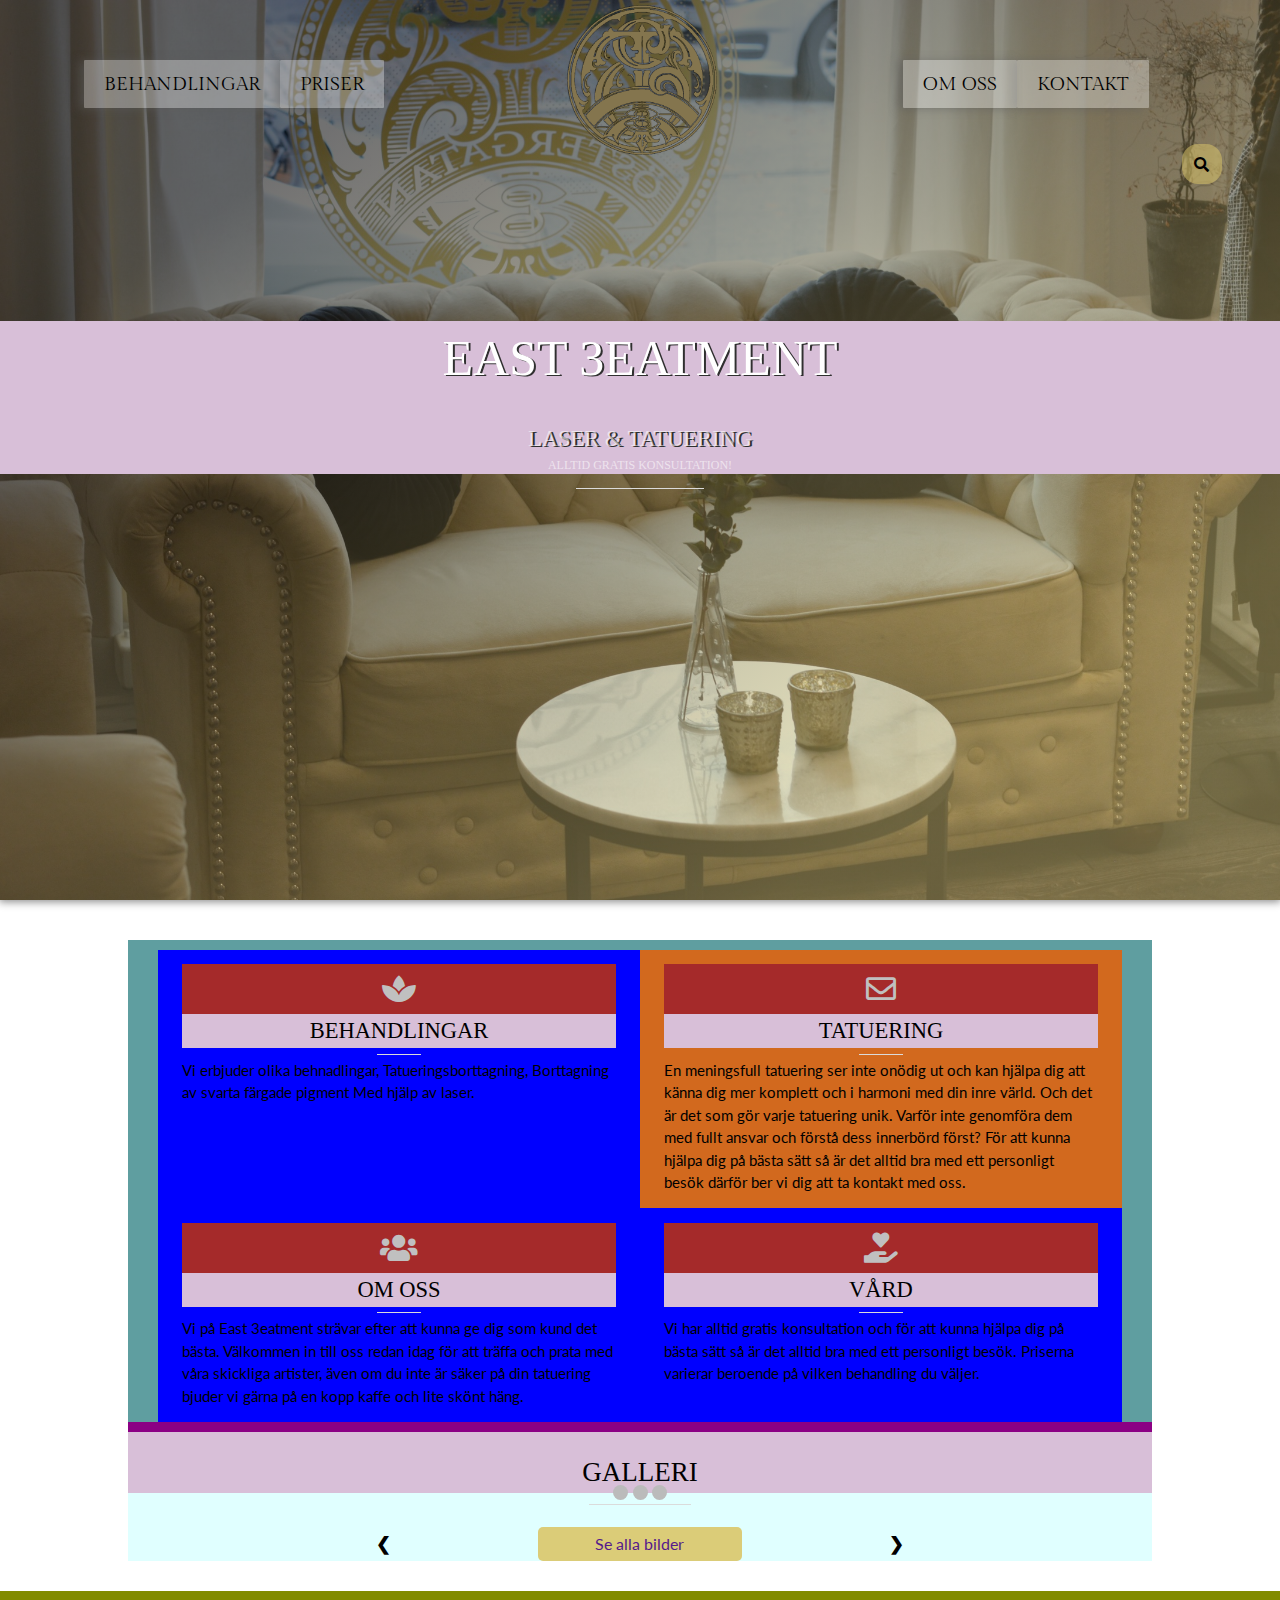
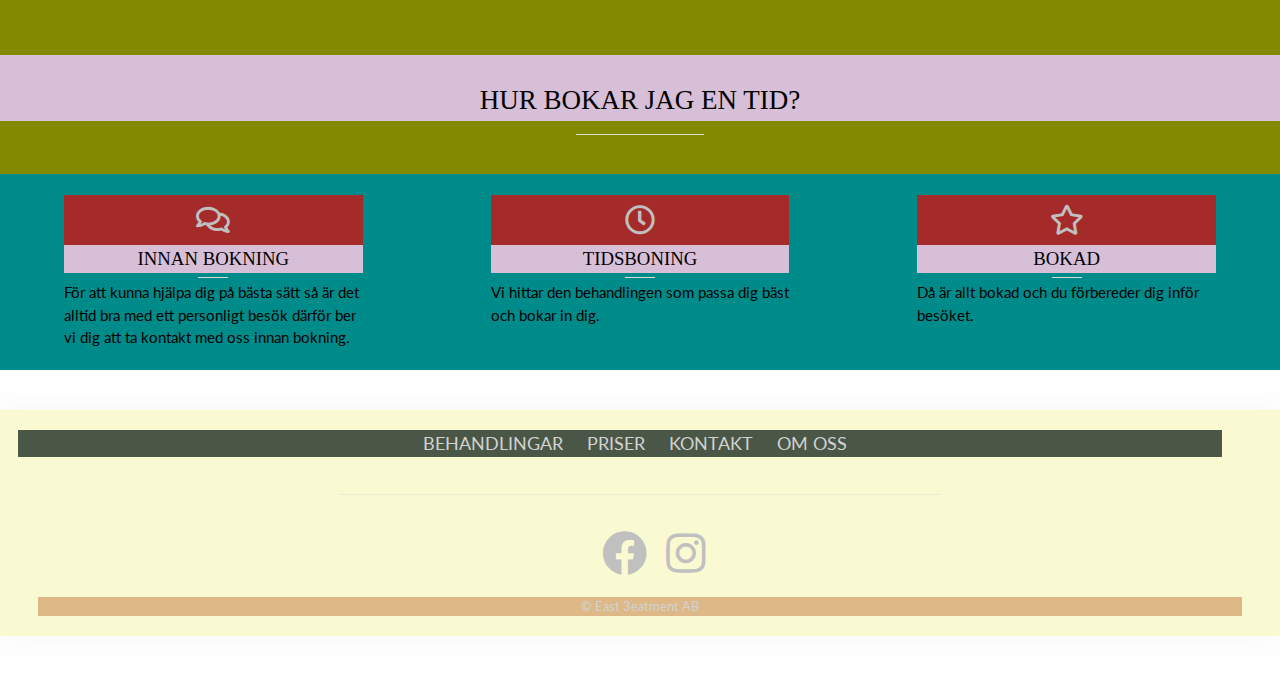
==== commit 007d172b: "." ====
--- a/index.html
+++ b/index.html
@@ -60,22 +60,30 @@
                 <div class="box info1">
                     <i class="fas fa-spa"></i>
                     <a href="/behandlingar.html"><h3>Behandlingar</h3></a><div class="line"></div>
-                    <p> För att kunna hjälpa dig på bästa sätt så är det alltid bra med ett personligt besök därför ber vi dig att ta kontakt med oss. </p>
+                    <p> Vi erbjuder olika behnadlingar, Tatueringsborttagning, Borttagning av svarta färgade pigment Med hjälp av laser.
+                    
+                    </p>
                 </div>
                 <div class="box info2">
                     <i class="far fa-envelope"></i>
                         <a href="/kontakt.html"><h3>Tatuering</h3></a><div class="line"></div>
-                        <p> För att kunna hjälpa dig på bästa sätt så är det alltid bra med ett personligt besök därför ber vi dig att ta kontakt med oss. </p>
+                        <p> En meningsfull tatuering ser inte onödig ut och kan hjälpa dig att känna dig mer komplett och i harmoni med din inre värld. Och det är det som gör varje tatuering unik. Varför inte genomföra dem med fullt ansvar och förstå dess innerbörd först? 
+                            För att kunna hjälpa dig på bästa sätt så är det alltid bra med ett personligt besök därför ber vi dig att ta kontakt med oss.
+                        </p>
                 </div>
                 <div class="box info3">
                     <i class="fas fa-users"></i>
                     <a href="/omoss.html"><h3>Om oss</h3></a><div class="line"></div>
-                    <p> För att kunna hjälpa dig på bästa sätt så är det alltid bra med ett personligt besök därför ber vi dig att ta kontakt med oss. </p>
+                    <p> Vi på East 3eatment strävar efter att kunna ge dig som kund det bästa.
+                        Välkommen in till oss redan idag för att träffa och prata med våra skickliga artister, även om du inte är säker på din tatuering bjuder vi gärna på en kopp kaffe och lite skönt häng. 
+                    </p>
                 </div>
                 <div class="box info4">
                     <i class="fas fa-hand-holding-heart"></i>
                     <a href="/priser.html"><h3>Vård</h3></a><div class="line"></div>
-                    <p> För att kunna hjälpa dig på bästa sätt så är det alltid bra med ett personligt besök därför ber vi dig att ta kontakt med oss. </p>
+                    <p> Vi har alltid gratis konsultation och för att kunna hjälpa dig på bästa sätt så är det alltid bra med ett personligt besök.
+                    Priserna varierar beroende på vilken behandling du väljer.
+                    </p>
             </div>
             </div>
 
--- a/css/main.css
+++ b/css/main.css
@@ -26,7 +26,7 @@
     transition: transform .4s;
 }
 
-.log a:hover{
+.log:hover{
     transform: scale(1.05);
 }
 .line{
@@ -49,7 +49,6 @@
 }
 
 .entry-title .h21 {
-    margin-top: -10px;
     text-shadow: 2px 1px 0px #303030;
 }
 
@@ -69,6 +68,7 @@
 }
 
 .entry-title2 h1{
+    margin: 0;
     font-size: 40px;
     color: white;
     text-shadow: 2px 1px 0px #303030;
@@ -135,27 +135,27 @@
 
 h1,h2,h3,h4,h5,h6{
     color: black;
+    background-color: thistle;
     font-family: 'Merriaeather';
     font-weight: 200;
     text-align: center;
     text-transform: uppercase;
-    margin-bottom: 10px;
     text-shadow: none;
 }
 h1 {
     font-size: 1.8rem;
 }
   h2 {
+    font-size: 1.1rem; 
+}
+  h3 {
     font-size: 1rem; 
 }
-  h3 {
-    font-size: 1.2rem; 
-}
   h4 {
-    font-size: 1rem; 
+    font-size: 0.9rem; 
 }
   h5 {
-    font-size: 1.125rem; 
+    font-size: 0.7rem; 
 }
   h6 {
         font-size: 0.6rem; ;
@@ -221,7 +221,7 @@
 }
 
 .info{
-    padding: 0 30px 0 30px;
+    padding: 10px 30px 0 30px;
     background-color: aquamarine;
 }
 .info i, .bok i {
@@ -241,7 +241,9 @@
     position: relative;
     margin:auto;
   }
-  
+  .box{
+      margin: 15px 0 0 0;
+  }
   .bildbox{
     display: none;
 }
--- a/css/tablet.css
+++ b/css/tablet.css
@@ -3,15 +3,7 @@
 .container{
 }
 
-h1,h2,h3,h4,h5,h6{
-    color: black;
-    font-family: 'Merriaeather';
-    font-weight: 200;
-    text-align: center;
-    text-transform: uppercase;
-    margin-bottom: 10px;
-    text-shadow: none;
-}
+
 h1 {
     font-size: 2.3em;
 }
@@ -25,7 +17,7 @@
     font-size: 1.25em; 
 }
   h5 {
-    font-size: 1.125em; 
+    font-size: 1rem; 
 }
   h6 {
         font-size: 0.8em; ;
--- a/css/laptop.css
+++ b/css/laptop.css
@@ -92,7 +92,7 @@
     width: 80%;
     margin: auto;
     background-color: rgb(139, 0, 132);
-    padding-bottom: 5%;
+
 }
 
 .info{
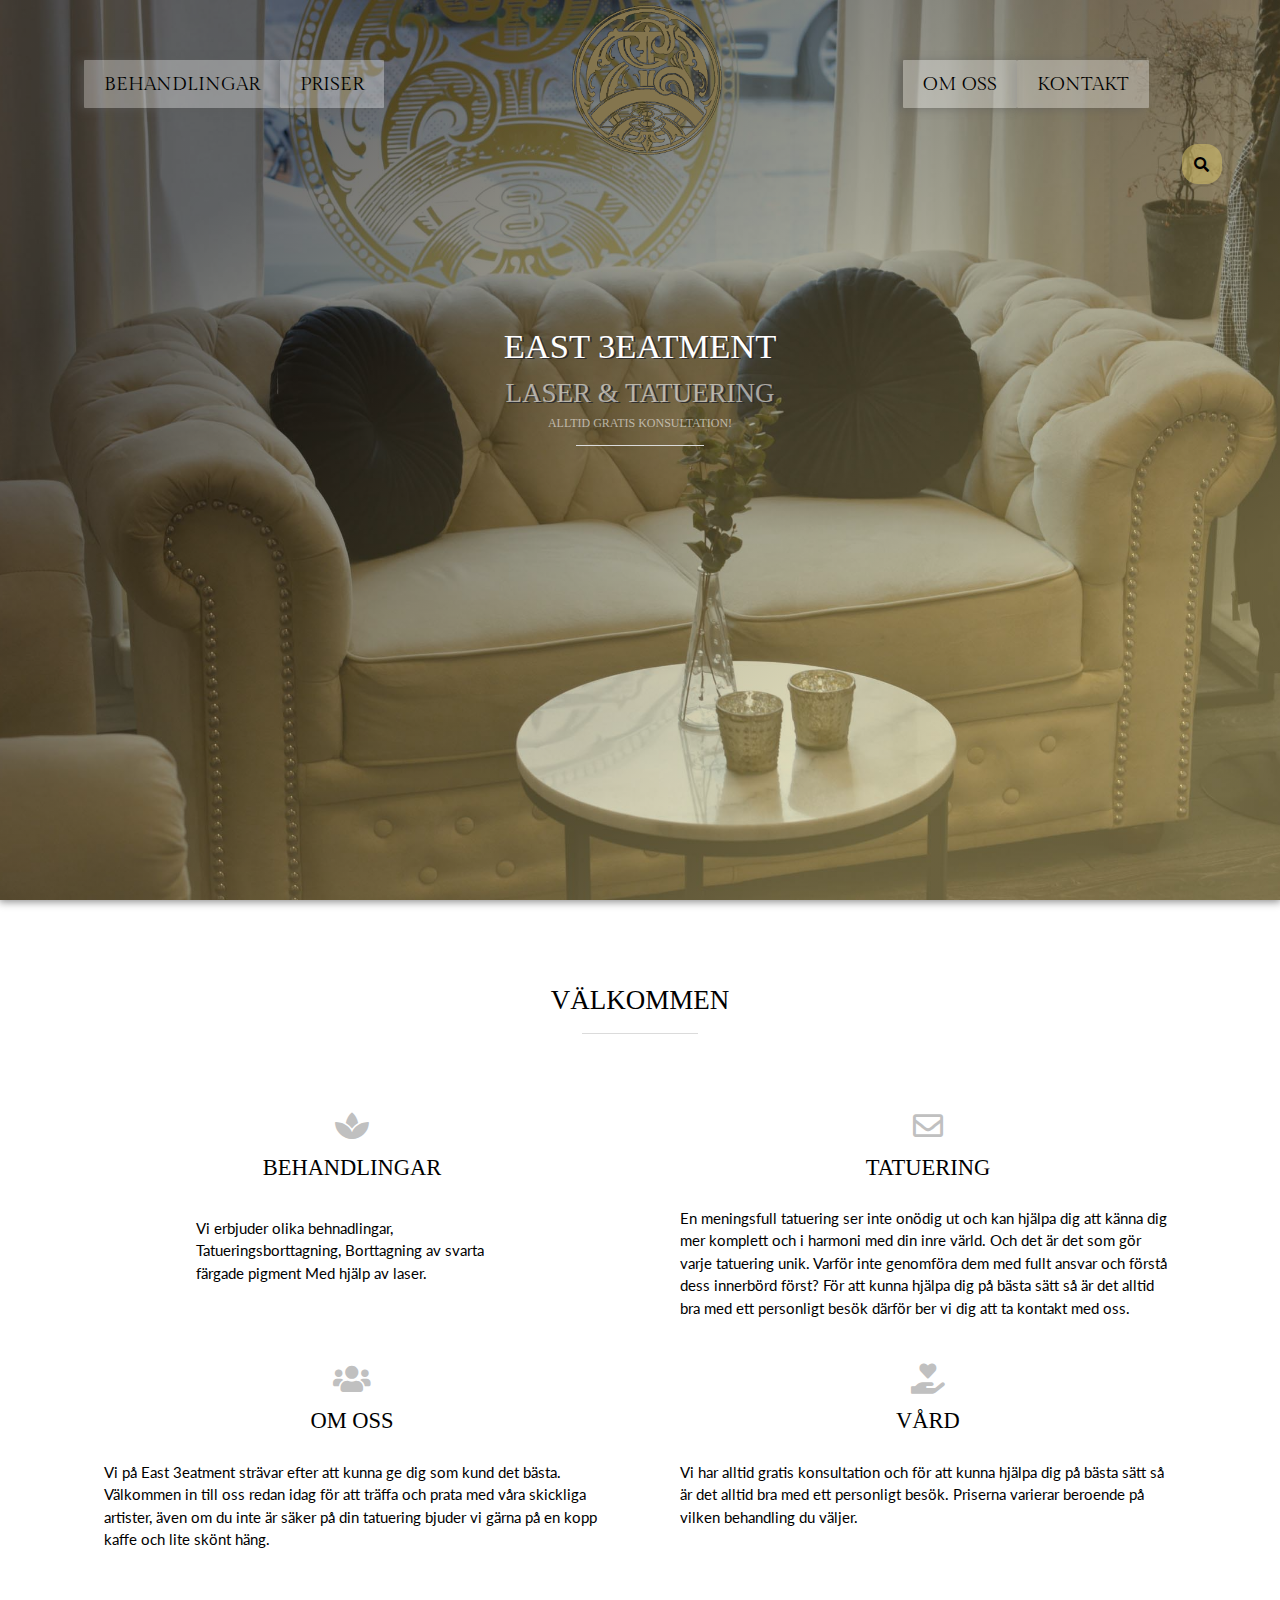
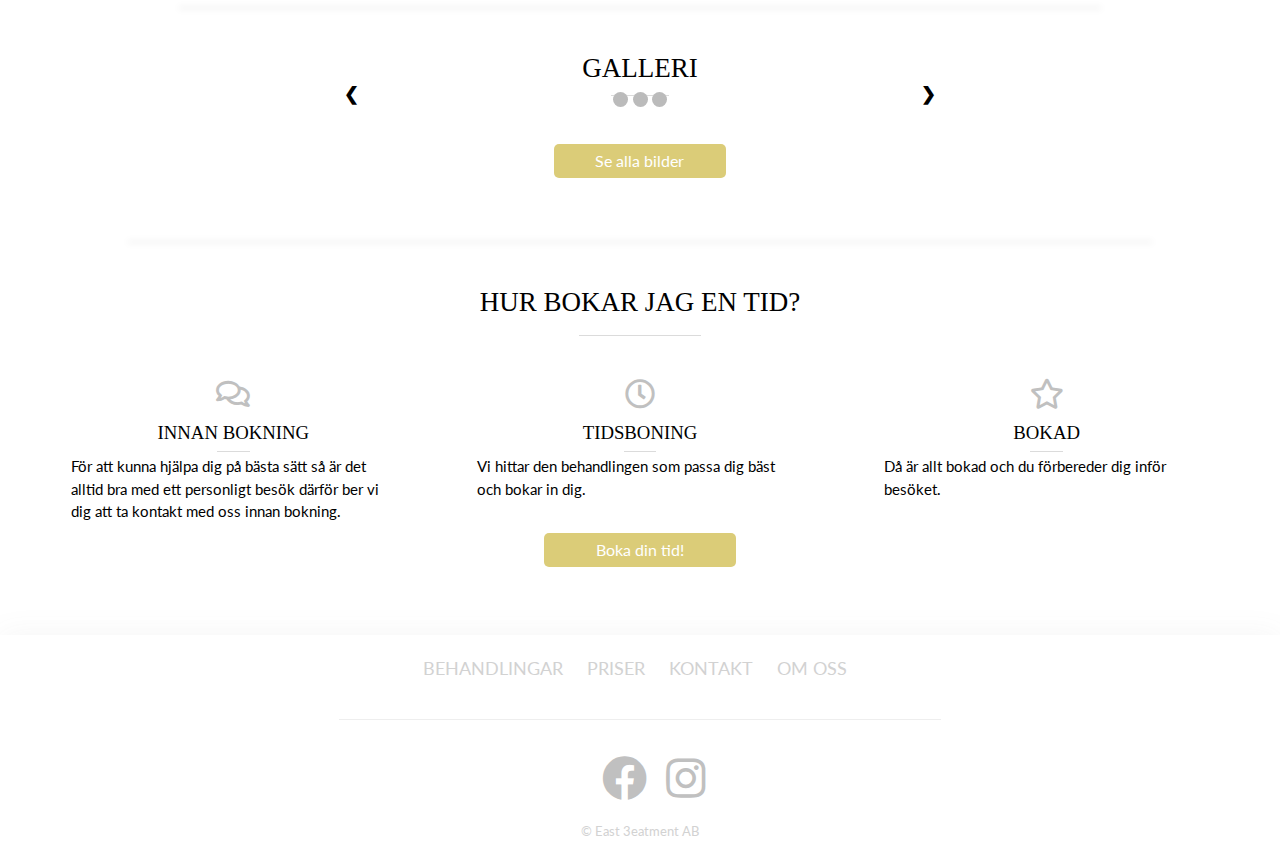
==== commit fcc4547e: "done" ====
--- a/index.html
+++ b/index.html
@@ -53,44 +53,62 @@
     </header>
 
     <main class="site-main">
-       <!--  <h1>välkommen</h1> -->
+        
+        
         <div class="container">
 
-            <div class="info">
+            <div class="title">
+                <h2>Välkommen</h2>
+                <div class="line"></div>
+            </div>
+            <div class="info icon">
                 <div class="box info1">
                     <i class="fas fa-spa"></i>
-                    <a href="/behandlingar.html"><h3>Behandlingar</h3></a><div class="line"></div>
+                    <a href="/behandlingar.html">
+                        <h3>Behandlingar</h3><br>
+                    </a>
                     <p> Vi erbjuder olika behnadlingar, Tatueringsborttagning, Borttagning av svarta färgade pigment Med hjälp av laser.
                     
                     </p>
                 </div>
                 <div class="box info2">
                     <i class="far fa-envelope"></i>
-                        <a href="/kontakt.html"><h3>Tatuering</h3></a><div class="line"></div>
+                        <a href="/kontakt.html">
+                            <h3>Tatuering</h3><br>
+                        </a>
                         <p> En meningsfull tatuering ser inte onödig ut och kan hjälpa dig att känna dig mer komplett och i harmoni med din inre värld. Och det är det som gör varje tatuering unik. Varför inte genomföra dem med fullt ansvar och förstå dess innerbörd först? 
                             För att kunna hjälpa dig på bästa sätt så är det alltid bra med ett personligt besök därför ber vi dig att ta kontakt med oss.
                         </p>
                 </div>
                 <div class="box info3">
                     <i class="fas fa-users"></i>
-                    <a href="/omoss.html"><h3>Om oss</h3></a><div class="line"></div>
+                    <a href="/omoss.html">
+                        <h3>Om oss</h3><br>
+                    </a>
                     <p> Vi på East 3eatment strävar efter att kunna ge dig som kund det bästa.
                         Välkommen in till oss redan idag för att träffa och prata med våra skickliga artister, även om du inte är säker på din tatuering bjuder vi gärna på en kopp kaffe och lite skönt häng. 
                     </p>
                 </div>
                 <div class="box info4">
                     <i class="fas fa-hand-holding-heart"></i>
-                    <a href="/priser.html"><h3>Vård</h3></a><div class="line"></div>
+                    <a href="/priser.html">
+                        <h3>Vård</h3><br>
+                    </a>
                     <p> Vi har alltid gratis konsultation och för att kunna hjälpa dig på bästa sätt så är det alltid bra med ett personligt besök.
                     Priserna varierar beroende på vilken behandling du väljer.
                     </p>
             </div>
             </div>
 
+            <div class="skiljare"></div>
             <div class="galleri-container">
-                <h2>Galleri</h2>
-                <div class="line"></div>
+                
+
                 <div class="galleri">
+                    <div class="title">
+                        <h2>Galleri</h2>
+                        <div class="line"></div>
+                    </div>
                   <div class="bildbox col">
                     <img src="/img/bild5.jpg" alt="">
                   </div>
@@ -114,15 +132,19 @@
                             <span class="punkt" onclick="currentSlide(3)"></span> 
                           </div>
                     <div class="lank">
-                        <a href=""><p> Se alla bilder</p></a>
+                        <a href="behandlingar.html"><p> Se alla bilder</p></a>
                     </div>
             </div>
 
         </div>
+
+        <div class="skiljare"></div>
         <div class="bokning">
+             <div class="title">
             <h2>Hur bokar jag en tid?</h2>
             <div class="line"></div>
-            <div class="columnbokning">
+        </div>
+            <div class="columnbokning icon">
                 <div class="bok">
                     <i class="far fa-comments"></i>
                     <h4>Innan bokning</h4>
@@ -143,6 +165,9 @@
                  </div>
             </div>
         </div>
+        <div class="lank">
+            <a href="kontakt.html"><p> Boka din tid!</p></a>
+        </div>
     </main>
     
     <footer>
--- a/css/main.css
+++ b/css/main.css
@@ -8,6 +8,11 @@
 html{
     font-size: 15px;
     font-family: 'Lato';
+}
+.site-main .container{
+    width: 90%;
+    grid-template-rows: auto; 
+    margin: auto;
 }
 
 .headerbild{
@@ -21,6 +26,12 @@
     padding: 0px 0 0px 0;
 }
 
+.skiljare{
+   max-width: 80%;
+   margin:5% auto;
+    box-shadow: 0px 0px 7px 0.5px rgba(0, 0, 0, 0.2);
+}
+
 .log{
     padding: 5px 0px 0px 10px ;
     transition: transform .4s;
@@ -34,6 +45,11 @@
     padding: 1px 0 0 0;
     margin: 1% auto;
     border-bottom: 1px inset rgb(219, 219, 219);
+}
+.title{
+    margin: 0px auto 0 auto;
+    padding: 40px 0 20px 0px;
+    text-align: center;
 }
 .entry-title{
     margin-top: 13%;
@@ -85,7 +101,6 @@
 }
 
 .search-text{
-    background-color: lavender;
     border: none;
     background: none;
     outline: none;
@@ -121,7 +136,6 @@
     border-radius: 5%;
   }
   
-  
 body{
     margin: 0;
     font-size: 1rem;
@@ -135,32 +149,33 @@
 
 h1,h2,h3,h4,h5,h6{
     color: black;
-    background-color: thistle;
     font-family: 'Merriaeather';
     font-weight: 200;
     text-align: center;
     text-transform: uppercase;
     text-shadow: none;
 }
-h1 {
-    font-size: 1.8rem;
-}
-  h2 {
-    font-size: 1.1rem; 
-}
-  h3 {
-    font-size: 1rem; 
-}
-  h4 {
-    font-size: 0.9rem; 
-}
-  h5 {
-    font-size: 0.7rem; 
-}
-  h6 {
-        font-size: 0.6rem; ;
+
+    h1 {
+        font-size: 2.3em;
     }
-
+      h2 {
+        font-size: 1.8rem; 
+    }
+      h3 {
+        font-size: 1.5em; 
+    }
+      h4 {
+        font-size: 1.25em; 
+    }
+      h5 {
+        font-size: 1rem; 
+    }
+      h6 {
+            font-size: 0.8em; ;
+        }
+    
+ 
 .log img{
     max-width: 150px;
     height: auto;
@@ -221,21 +236,15 @@
 }
 
 .info{
-    padding: 10px 30px 0 30px;
-    background-color: aquamarine;
+    padding: 0px;
 }
 .info i, .bok i {
     padding: 10px 0;
-    font-size: 2rem;
     width: 100%;
     text-align: center;
-    background-color: brown;
     color: #c0c0c0;
 }
-.galleri-container{
-    margin: 10px 0;
-    background-color: lightcyan;
-}
+
 .galleri {
     max-width: 80%;
     position: relative;
@@ -318,30 +327,111 @@
     .prev, .next,.text {font-size: 11px}
   }
 
+  label,
+input,
+textarea {
+    width: 90%;
+    color: inherit;
+}
+.box2 img{
+    max-width: 100%;
+    height: 30%;
+    border-radius: 50%;
+    padding: 20px 100px;
+    margin: 0 auto;
+}
+
+.med{
+    font-size: 20px;
+    color: rgb(124, 124, 124);
+    text-align: center;
+}
+.soclink{
+    display: inline-block;
+}
+.med i{
+    padding: 0px 40px;
+}
+.hist{
+    max-width: 100%;
+    margin-top: 10px;
+}
+
 .bokning{
     padding: 0 30px 0 30px;
 }
+
 .lank{
   font-size: 16px;
-  color: rgb(0, 0, 0);
   width: 40%;
   padding: 5px;
-  margin: 0 auto 30px auto;
+  margin: 10px auto 30px auto;
   text-align: center;
   background-color: #dbcc78;
   border-radius: 5px;
 }
+.lank a{
+    color: #fff;
+}
 
 .lank:hover{
     background-color: #dbcc7873;
+
+}
+
+.w25 {
+    max-width: 100%;
+    margin: 5px 10px 0px 0px;
+}
+
+.w30 {
+    margin: 5px 10px 0px 0px;
+    max-width: 100%;
+}
+
+.laserinfo{
+    display: grid;
+    margin: 10px 0 0 0;
+    text-align: center;
+}
+.laserinfo p {
+    padding: 0 10px;
+}
+
+.laserinfo img{
+  display: none;
+}
+
+.laserinfo i {
+    font-size: 30px;
 }
 
 .col {
     width: 100%;
     text-align: center;
+}.insta p,
+.face p{
+   text-align: center;
+    font-size: 15px;
+}
+.box .insta, .face{
+    display: block;
+   margin: 0px;
+  color: #c0c0cc;
+}
+.box i{
+    font-size: 55px;
+}
+
+ .icon i{
+     font-size: 30px;
+ }
+
+.button{
+    max-width: 20%;
+    padding: 5px 0;
 }
 .links{
-    background-color: #4a5747;
     margin: 0px -20px;
     padding: 10px 0px 10px 0px;
     text-transform: uppercase;
@@ -364,13 +454,16 @@
 .social-links li{
     display: inline-block;
 }
+.pictreat{
+    display: none;
+}
 footer {
-    background-color: lightgoldenrodyellow;
+    margin-top: 3%;
+    display: inline-block;
+    bottom: 0;
     padding: 20px 0;
     color: #D2D2D2;
-    display: inline-block;
     width: 100%;
-    margin: 40px auto  ;
     box-shadow: 0px 0px 30px 0px rgba(119,119,119,0.07);
 }
 footer a {
@@ -386,7 +479,7 @@
     border-bottom: 1px inset #d4d4d465;
 }
 
-.fab {
+footer .fab {
     font-size: 3rem;
     color: #c0c0c0;
     transition: transform .4s;
@@ -402,7 +495,6 @@
 }
 
 .copy{
-    background-color: burlywood;
     margin: 20px 0 0 0;
     font-family: 'lato';
     font-size: 13px;
--- a/css/tablet.css
+++ b/css/tablet.css
@@ -1,34 +1,5 @@
 /*Regler frungerar efter mobilvy*/
-
-.container{
-}
-
-
-h1 {
-    font-size: 2.3em;
-}
-  h2 {
-    font-size: 1.8rem; 
-}
-  h3 {
-    font-size: 1.5em; 
-}
-  h4 {
-    font-size: 1.25em; 
-}
-  h5 {
-    font-size: 1rem; 
-}
-  h6 {
-        font-size: 0.8em; ;
-    }
-
-    .entry-title h1{
-        font-size: 50px;
-    }
-    .entry-title .h21 {
-        font-size: 1.5rem;
-    }
+ 
     .headerbild{
         height: 500px;
     }
@@ -36,6 +7,8 @@
         width: 20%;
       }
 
-      .bok, .box{
+      .bok, .info{
           margin: 0 10%;
-      }+      }
+
+      --- a/css/laptop.css
+++ b/css/laptop.css
@@ -1,9 +1,4 @@
 /*Laptop skärm*/
-
-h2{
-    
-    padding-top: 2%;
-}
 .log{
     margin: 0  42%;
 }
@@ -14,6 +9,10 @@
 
 .headerbild{
     height: 700px;
+}
+
+.container{
+    margin: 0px 40px;
 }
 
 .search-box{
@@ -58,10 +57,6 @@
     display: inline-block;
 }
 
-.container{
-    /*background-color: rgb(238, 255, 0);*/
-}
-
 .site-nav ul, li {
     margin: 0 0px 0 0px;
 }
@@ -86,34 +81,112 @@
     margin: 0 0% 0 0% ;
 }
 
-.site-main .container{
-    /*grid-template-columns: repeat(12, 1fr);
-    grid-template-rows: auto; */
-    width: 80%;
-    margin: auto;
-    background-color: rgb(139, 0, 132);
-
-}
+.google{
+    float: left;
+    padding: 30px 0 0px 0 ;
+}
+ 
+ .int{
+     padding: 50px 0;
+     text-align: center;
+ }
+ .int, .inl{
+     margin: 20px 0;
+ }
+
+ .box2 img{
+    height: 80%;
+    padding: 20px 30px;
+}
+ .lank{
+     width: 15%;
+  }
+
+ .insta p,
+ .face p{
+     font-size: 17px;
+ }
 
 .info{
+    margin: 0;
     display: grid;
     grid-template-columns: 50% 50%;
-    background-color: cadetblue;
+}
+.info1 p{
+    width: 63%;
+    margin: 0 auto;
+}
+.info1 h3{
+    margin-bottom: 10px;
 }
 .box{
-    margin: 0;
-    padding: 3% 5%;
+    padding: 20px 40px 0px 40px;
     width: 100%;
-    background-color: blue;
-}
-
-.info1{
-}
-
-.info2{
-    background-color: chocolate;
-
-}
+}
+
+.box2{
+    grid-template-columns: 33% 33% 33%;
+    margin-bottom: 5%;
+}
+.con{
+    margin: 0 0px 0px 10px;
+    
+}
+
+.hist{
+    display: inline-block;
+    max-width: 100%;
+    padding: 0 10%;
+    margin-top: 10px;
+}
+.bhog {
+    display: block;
+    max-width: 40%;
+    float: right;
+    margin: 5px 10px 0px 5px;
+}
+
+.bvan {
+    margin: 5px 10px 0px 10px;
+    float: left;
+    max-width: 40%;
+}
+.galleritat{
+    display: none;
+}
+
+.laserinfo img{
+    display: inline;
+    margin: 00px 0 0 0;
+    padding: 0px 20px 0 20px;
+    width: 100%;
+}
+.pictreat{
+    display: grid;
+    grid-template-columns: 33% 33% 33%;
+}
+
+.rad img{
+    padding: 20px;
+}
+.laser{
+    margin-top: 30px;
+    grid-template-columns: 33.3% 33.4% 33.3%;
+    text-align: center;
+}
+.laser img{
+    display: block;
+    max-height: 100%;
+    padding: 0 20px ;
+    margin: auto;
+}
+.las2{
+    padding-top: 20%;
+}
+.tatto{
+    grid-template-columns: 100%;
+}
+
 .galleri {
     max-width: 50%;
   }
@@ -126,34 +199,24 @@
   padding: 0 3% 0% 3%;
 }
 
-.box img {
-    margin-bottom: 1%;
-    margin-top: 8px;
-    vertical-align: middle;
-    width: 100%;
-    cursor: pointer;
-    transition: transform .4s;
-    opacity: 0.8;
-  }
-.box img:hover{
-    opacity: 1;
-    transform: scale(1.05);
-}
-  .bokning{
-      background-color: rgb(130, 139, 0);
-    margin: 0px 0 0 0px;
-    padding: 5% 0px 0 0;
-}
+
+.care img {
+    margin: 0 auto;
+    padding: 30px 40px 0 40px;
+  }
+  .care .box{
+      padding: 10px 30px 0 30px;
+  }
+  
+
 .columnbokning{
-    background-color: darkcyan;
     display: grid;
     grid-template-columns: repeat(3,1fr);
-    margin: 3% 0 0 0;
-}
-.bok{
-    padding: 5%;
-}
+    margin: 0% 0 0 0;
+}
+
 .bok h6{
     font-size: 1rem;
 }
+
  
